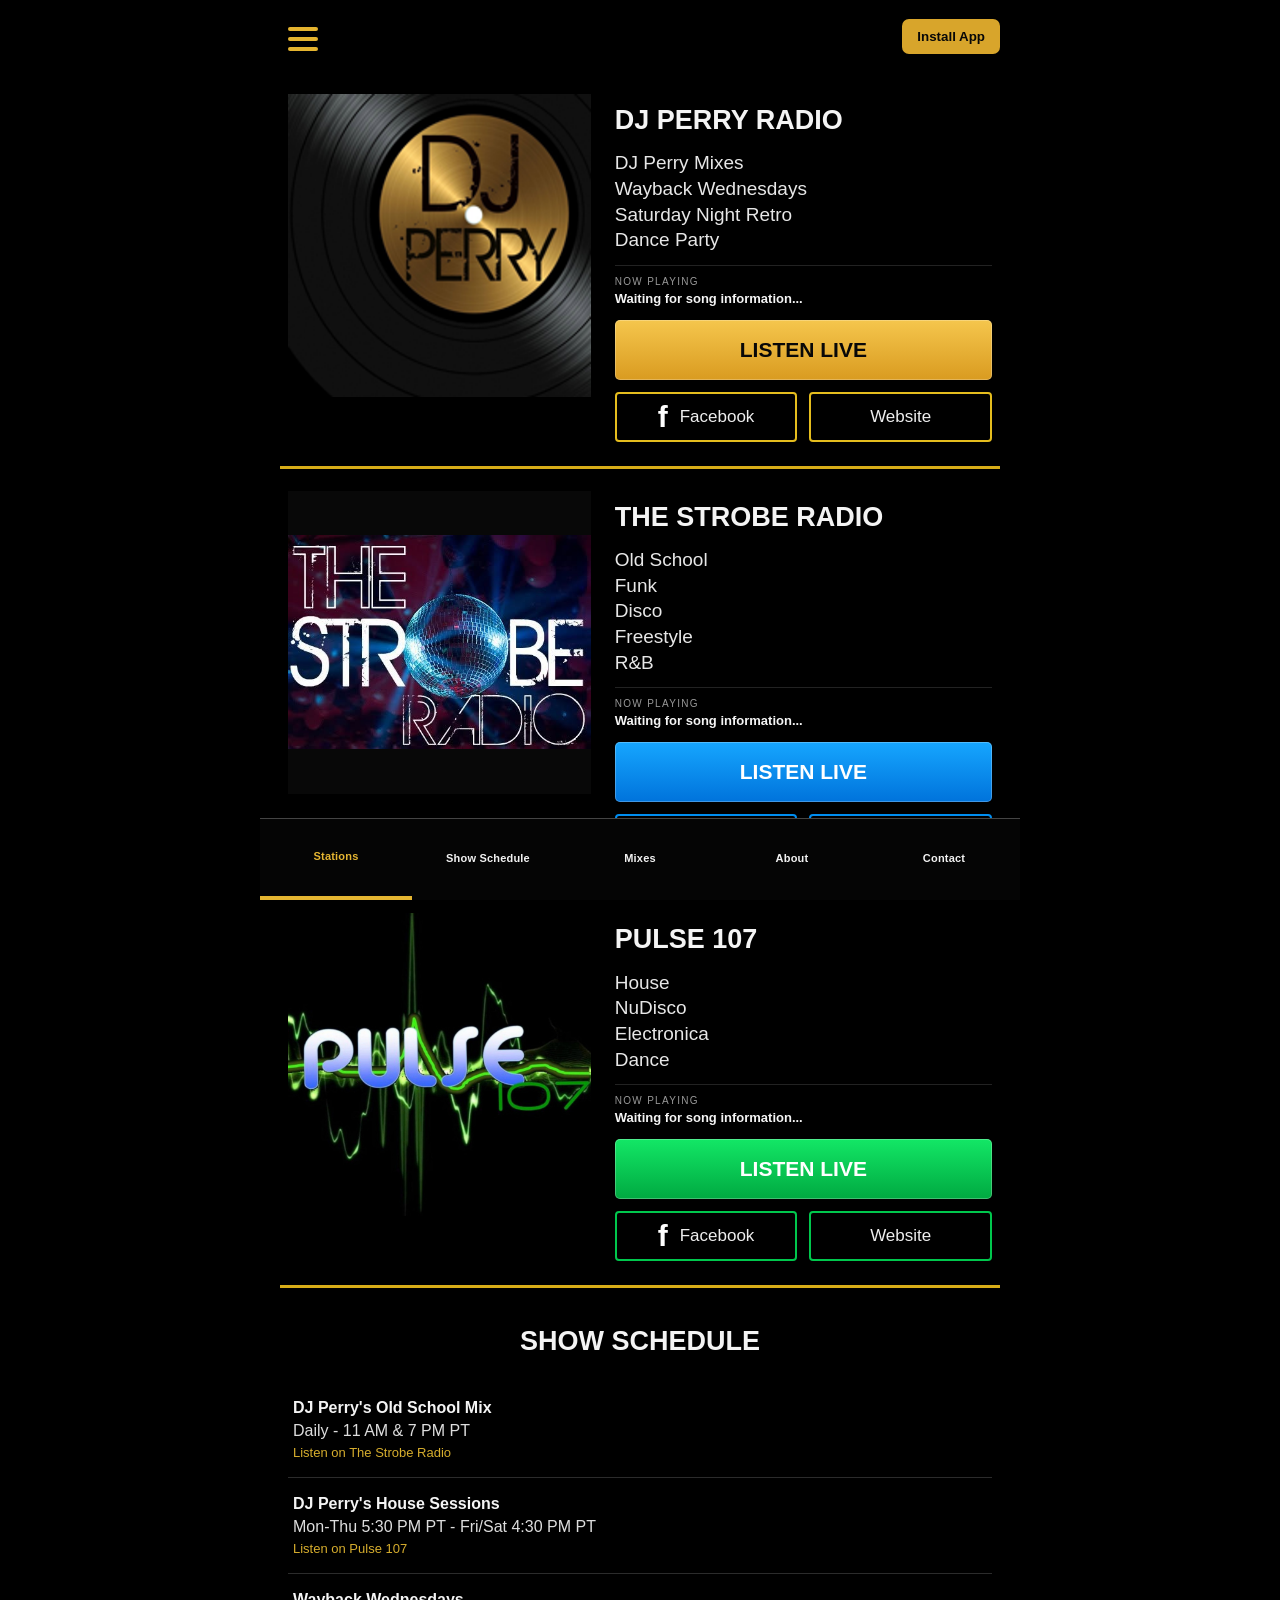
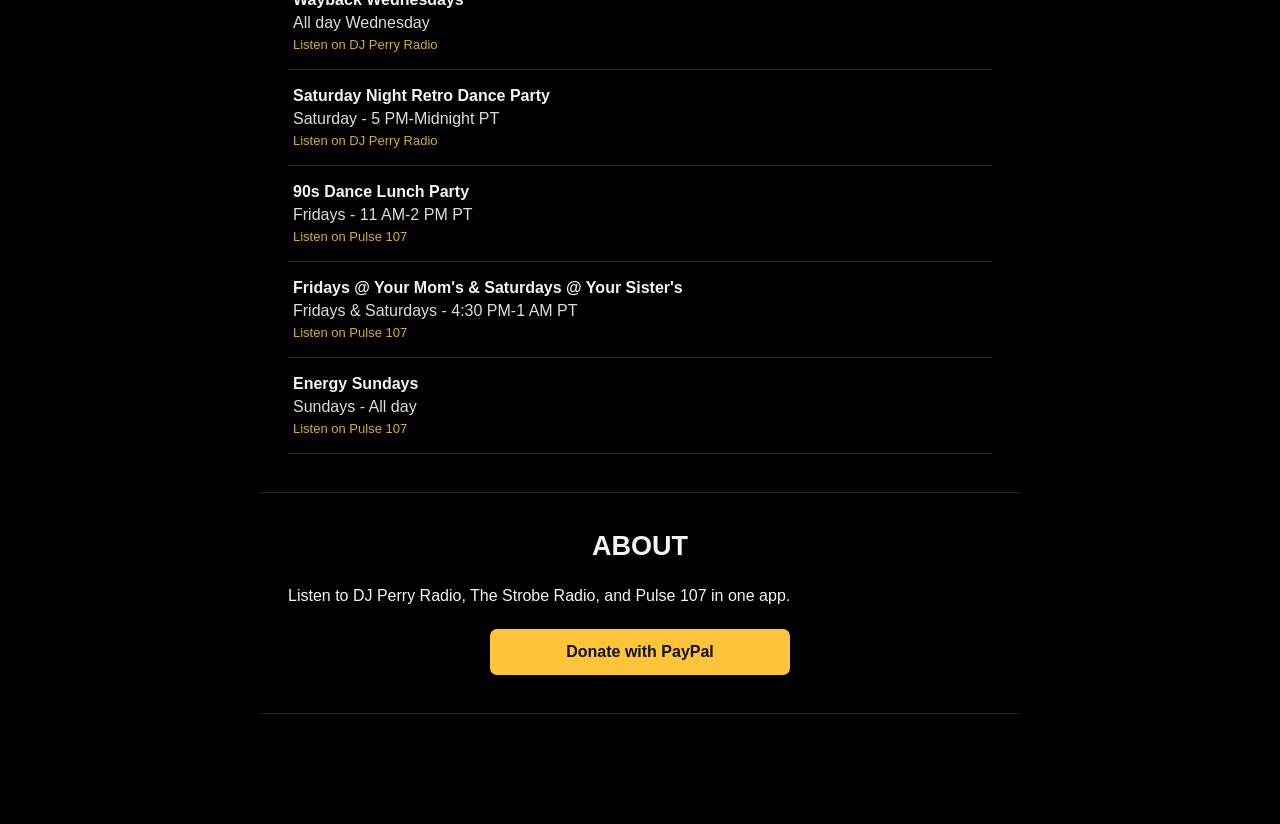
==== index.html @ 73e04dda "Update navigation links in index.html" ====
<!doctype html>
<html lang="en">
<head>
  <meta charset="utf-8">
  <meta name="viewport" content="width=device-width,initial-scale=1,viewport-fit=cover">
  <meta name="theme-color" content="#000000">
  <meta name="apple-mobile-web-app-capable" content="yes">
  <meta name="apple-mobile-web-app-status-bar-style" content="black">
  <meta name="apple-mobile-web-app-title" content="DJ Perry Radio">
  <title>DJ Perry Radio</title>
  <link rel="manifest" href="manifest.json">
  <link rel="apple-touch-icon" href="icon-192.png">
  <link rel="stylesheet" href="style.css?v=11">
</head>
<body>
<div class="app-shell">
  <header class="topbar">
    <button id="menuButton" class="menu-btn" aria-label="Open menu"><span></span><span></span><span></span></button>
    <button id="installAppButton" class="top-install" type="button"> Install App</button>
  </header>

  <main>
    <section id="stations" class="stations">
      <article class="station-card dj-card">
        <img src="djperry-logo.png" alt="DJ Perry Radio logo" class="station-logo">
        <div class="station-content">
          <h1>DJ PERRY RADIO</h1>
          <p class="genres">DJ Perry Mixes<br>Wayback Wednesdays<br>Saturday Night Retro<br>Dance Party</p>
          <div class="now-playing"><span>NOW PLAYING</span><strong id="np-dj">Waiting for song information...</strong></div>
          <button class="listen dj" data-station="dj"><b>LISTEN LIVE</b></button>
          <div class="station-links">
            <a class="social dj-border" href="https://www.facebook.com/djperry.net" target="_blank" rel="noopener" aria-label="DJ Perry Radio on Facebook"><span class="facebook-icon">f</span><span>Facebook</span></a>
            <a class="website dj-border" href="https://sites.google.com/view/djperryradio" target="_blank" rel="noopener"><span>Website</span></a>
          </div>
        </div>
      </article>

      <article class="station-card strobe-card">
        <img src="strobe-logo.jpg" alt="The Strobe Radio logo" class="station-logo">
        <div class="station-content">
          <h1>THE STROBE RADIO</h1>
          <p class="genres">Old School<br>Funk<br>Disco<br>Freestyle<br>R&amp;B</p>
          <div class="now-playing"><span>NOW PLAYING</span><strong id="np-strobe">Waiting for song information...</strong></div>
          <button class="listen strobe" data-station="strobe"><b>LISTEN LIVE</b></button>
          <div class="station-links">
            <a class="social strobe-border" href="https://www.facebook.com/thestroberadio" target="_blank" rel="noopener" aria-label="The Strobe Radio on Facebook"><span class="facebook-icon">f</span><span>Facebook</span></a>
            <a class="website strobe-border" href="https://sites.google.com/view/djperryradio/the-strobe-radio" target="_blank" rel="noopener"><span>Website</span></a>
          </div>
        </div>
      </article>

      <article class="station-card pulse-card">
        <img src="pulse107-logo.jpg" alt="Pulse 107 logo" class="station-logo">
        <div class="station-content">
          <h1>PULSE 107</h1>
          <p class="genres">House<br>NuDisco<br>Electronica<br>Dance</p>
          <div class="now-playing"><span>NOW PLAYING</span><strong id="np-pulse">Waiting for song information...</strong></div>
          <button class="listen pulse" data-station="pulse"><b>LISTEN LIVE</b></button>
          <div class="station-links">
            <a class="social pulse-border" href="https://www.facebook.com/pulse107" target="_blank" rel="noopener" aria-label="Pulse 107 on Facebook"><span class="facebook-icon">f</span><span>Facebook</span></a>
            <a class="website pulse-border" href="https://sites.google.com/view/djperryradio/pulse-107" target="_blank" rel="noopener"><span>Website</span></a>
          </div>
        </div>
      </article>
    </section>

    <section id="schedule" class="page-section schedule-section">
      <h2>SHOW SCHEDULE</h2>
      <div class="schedule-item"><strong>DJ Perry's Old School Mix</strong><span>Daily - 11 AM &amp; 7 PM PT</span><em>Listen on The Strobe Radio</em></div>
      <div class="schedule-item"><strong>DJ Perry's House Sessions</strong><span>Mon-Thu 5:30 PM PT - Fri/Sat 4:30 PM PT</span><em>Listen on Pulse 107</em></div>
      <div class="schedule-item"><strong>Wayback Wednesdays</strong><span>All day Wednesday</span><em>Listen on DJ Perry Radio</em></div>
      <div class="schedule-item"><strong>Saturday Night Retro Dance Party</strong><span>Saturday - 5 PM-Midnight PT</span><em>Listen on DJ Perry Radio</em></div>
      <div class="schedule-item"><strong>90s Dance Lunch Party</strong><span>Fridays - 11 AM-2 PM PT</span><em>Listen on Pulse 107</em></div>
      <div class="schedule-item"><strong>Fridays @ Your Mom's &amp; Saturdays @ Your Sister's</strong><span>Fridays &amp; Saturdays - 4:30 PM-1 AM PT</span><em>Listen on Pulse 107</em></div>
      <div class="schedule-item"><strong>Energy Sundays</strong><span>Sundays - All day</span><em>Listen on Pulse 107</em></div>
    </section>

    <section id="about" class="page-section">
      <h2>ABOUT</h2>
      <p>Listen to DJ Perry Radio, The Strobe Radio, and Pulse 107 in one app.</p>
      <a class="donate-button" href="https://www.paypal.com/donate/?hosted_button_id=RFGJX2ZR9FNNC" target="_blank" rel="noopener">Donate with PayPal</a>
    </section>
  </main>

  <nav class="bottom-nav" aria-label="Main navigation">
  <a href="#stations" class="active">Stations</a>
  <a href="#schedule">Show Schedule</a>
  <a href="https://hearthis.at/htlhmdjc/" target="_blank" rel="noopener">Mixes</a>
  <a href="#about">About</a>
  <a href="mailto:djperry76@hotmail.com?subject=DJ%20Perry%20Radio%20Contact">Contact</a>
</nav>

  <aside id="drawer" class="drawer" aria-hidden="true">
    <div class="drawer-head"><button id="closeMenu" aria-label="Close menu">X</button></div>
    <a href="#stations" class="selected">Stations</a>
    <a href="#schedule">Show Schedule</a>
    <a href="https://hearthis.at/htlhmdjc/" target="_blank" rel="noopener">Mixes</a>
    <a href="https://www.facebook.com/djperry.net" target="_blank" rel="noopener">Facebook</a>
    <a href="#about">About</a>
    <a href="mailto:djperry76@hotmail.com?subject=DJ%20Perry%20Radio%20Contact">Contact</a>
    <a href="https://www.paypal.com/donate/?hosted_button_id=RFGJX2ZR9FNNC" target="_blank" rel="noopener">Donate</a>
  </aside>
  <div id="scrim" class="scrim"></div>

  <div id="installModal" class="install-modal" hidden>
    <div class="install-modal-card" role="dialog" aria-modal="true" aria-labelledby="installModalTitle">
      <button id="closeInstallModal" class="install-modal-close" aria-label="Close">X</button>
      <h2 id="installModalTitle">Install DJ Perry Radio</h2>
      <div id="installInstructions"></div>
    </div>
  </div>

  <div id="playerBar" class="player-bar" hidden>
    <div><strong id="currentStation"></strong><span id="currentTrack">Waiting for song information...</span><span id="playerStatus"></span></div>
    <button id="pauseButton" aria-label="Pause or resume">PAUSE</button>
  </div>

  <audio id="audio" preload="none" playsinline></audio>

  <div class="metadata-iframes" aria-hidden="true">
    <iframe src="metadata-dj.html" title="DJ Perry metadata"></iframe>
    <iframe src="metadata-strobe.html" title="Strobe metadata"></iframe>
    <iframe src="metadata-pulse.html" title="Pulse metadata"></iframe>
  </div>
</div>
<script src="app.js?v=11"></script>
</body>
</html>
---- style.css ----
*{box-sizing:border-box}html{scroll-behavior:smooth}body{margin:0;background:#000;color:#f4f4f4;font-family:Arial,Helvetica,sans-serif}.app-shell{max-width:760px;margin:auto;background:#000;min-height:100vh;padding-bottom:100px}.topbar{height:72px;display:flex;align-items:center;justify-content:space-between;padding:0 20px}.menu-btn{width:46px;height:46px;background:none;border:0;padding:8px;cursor:pointer}.menu-btn span{display:block;height:4px;background:#e5b42f;margin:6px 0;border-radius:2px}.top-install{background:#d8a52b;color:#080808;border:0;border-radius:7px;font-weight:800;padding:10px 15px;cursor:pointer}.stations{padding:0 20px}.station-card{display:grid;grid-template-columns:minmax(150px,43%) 1fr;gap:24px;padding:22px 8px 24px;border-bottom:3px solid #d7ad18;align-items:start}.station-logo{width:100%;aspect-ratio:1/1;object-fit:contain;background:#080808}.station-content h1{font-size:27px;margin:12px 0 16px;line-height:1.05}.genres{font-size:19px;line-height:1.35;margin:0 0 12px;color:#e7e7e7}.now-playing{border-top:1px solid #222;padding-top:10px;margin-bottom:12px}.now-playing span{display:block;font-size:10px;letter-spacing:1.3px;color:#999;margin-bottom:4px}.now-playing strong{display:block;font-size:13px;line-height:1.3}.listen{width:100%;height:60px;border:0;border-radius:5px;color:#080808;font-size:21px;cursor:pointer;box-shadow:inset 0 0 0 1px rgba(255,255,255,.25)}.listen.dj{background:linear-gradient(#f5c64d,#d99b20)}.listen.strobe{background:linear-gradient(#16a6ff,#0073db);color:#fff}.listen.pulse{background:linear-gradient(#13e766,#00a941);color:#fff}.station-links{display:grid;grid-template-columns:1fr 1fr;gap:12px;margin-top:12px}.station-links a{height:50px;display:flex;align-items:center;justify-content:center;gap:12px;text-decoration:none;color:#eee;border:2px solid;border-radius:4px;font-size:17px}.dj-border{border-color:#e5bd1e!important}.strobe-border{border-color:#008df0!important}.pulse-border{border-color:#00c74d!important}.facebook-icon,.menu-f{font-family:Arial;font-size:30px;font-weight:900;color:#fff;line-height:1}.globe{font-size:29px}.page-section{padding:38px 28px;border-bottom:1px solid #222}.page-section h2{text-align:center;margin:0 0 25px;font-size:27px}.schedule-item{padding:17px 5px;border-bottom:1px solid #2b2b2b}.schedule-item strong,.schedule-item span,.schedule-item em{display:block}.schedule-item span{margin-top:5px;color:#ddd}.schedule-item em{margin-top:5px;color:#d6ad2d;font-style:normal;font-size:13px}.donate-button{display:block;max-width:300px;margin:24px auto 0;text-align:center;text-decoration:none;background:#ffc439;color:#111;font-weight:800;padding:14px;border-radius:7px}.bottom-nav{position:fixed;z-index:30;bottom:0;left:50%;transform:translateX(-50%);width:min(760px,100%);height:82px;background:#050505;border-top:1px solid #333;display:grid;grid-template-columns:repeat(5,1fr);padding-bottom:env(safe-area-inset-bottom)}.bottom-nav a{color:#eee;text-decoration:none;text-align:center;font-size:11px;display:flex;flex-direction:column;justify-content:center;gap:4px}.bottom-nav .nav-icon{font-size:27px}.bottom-nav a.active{color:#e6b632;border-bottom:4px solid #e6b632}.drawer{position:fixed;z-index:60;top:0;left:-330px;width:min(330px,86vw);height:100vh;background:#050505;transition:.25s;border-right:1px solid #2b2b2b;padding-top:55px}.drawer.open{left:0}.drawer-head{position:absolute;top:14px;left:18px}.drawer-head button{background:none;border:0;color:#f0b62c;font-size:42px}.drawer a{height:62px;display:flex;align-items:center;gap:22px;padding:0 26px;color:#eee;text-decoration:none;border-bottom:1px solid #222;font-size:17px}.drawer a>span{width:28px;text-align:center;font-size:25px}.drawer a.selected{color:#e8b62d;background:linear-gradient(90deg,#503200,#181000)}.scrim{position:fixed;z-index:50;inset:0;background:rgba(0,0,0,.65);display:none}.scrim.show{display:block}.player-bar{position:fixed;z-index:40;left:50%;transform:translateX(-50%);bottom:82px;width:min(760px,100%);background:#111;border-top:1px solid #333;padding:9px 18px;display:flex;align-items:center;justify-content:space-between}.player-bar[hidden]{display:none}.player-bar div{min-width:0;display:flex;flex-direction:column}.player-bar strong{font-size:13px}.player-bar span{font-size:11px;color:#bbb;white-space:nowrap;overflow:hidden;text-overflow:ellipsis}.player-bar button{border:0;background:#d6a82e;color:#000;border-radius:50%;width:40px;height:40px;font-weight:bold}.metadata-iframes{position:absolute;width:1px;height:1px;overflow:hidden;clip-path:inset(50%)}.metadata-iframes iframe{width:1px;height:1px;border:0}.install-modal{position:fixed;inset:0;z-index:100;background:rgba(0,0,0,.8);display:flex;align-items:center;justify-content:center;padding:20px}.install-modal[hidden]{display:none}.install-modal-card{position:relative;width:min(420px,95vw);background:#111;border:1px solid #444;border-radius:12px;padding:24px}.install-modal-card h2{margin-top:0}.install-modal-card li{margin:9px 0}.install-modal-close{position:absolute;right:10px;top:7px;background:none;border:0;color:#fff;font-size:30px}
@media(max-width:600px){.app-shell{padding-bottom:86px}.topbar{height:62px;padding:0 14px}.stations{padding:0 12px}.station-card{grid-template-columns:42% 1fr;gap:14px;padding:18px 2px}.station-content h1{font-size:20px;margin:8px 0 10px}.genres{font-size:15px}.listen{height:50px;font-size:17px}.station-links{gap:8px}.station-links a{height:43px;font-size:13px;gap:7px}.facebook-icon{font-size:25px}.globe{font-size:23px}.bottom-nav{height:76px}.bottom-nav .nav-icon{font-size:23px}.player-bar{bottom:76px}.top-install{font-size:12px;padding:9px 11px}}
@media(max-width:390px){.station-card{grid-template-columns:38% 1fr}.station-content h1{font-size:18px}.genres{font-size:14px}.station-links a span:last-child{font-size:12px}}

/* Encoding-safe navigation: text labels only, no Unicode icon glyphs. */
.bottom-nav a{gap:0;font-weight:700;letter-spacing:.2px}
.bottom-nav .nav-icon{display:none!important}


/* FINAL BOTTOM NAV FIX */
body{
  padding-bottom:0;
}

.app-shell{
  padding-bottom:110px !important;
}

.bottom-nav{
  position:fixed !important;
  left:50% !important;
  bottom:0 !important;
  transform:translateX(-50%) !important;
  width:min(760px,100%) !important;
  min-height:82px !important;
  height:82px !important;
  background:#050505 !important;
  border-top:1px solid #444 !important;
  display:grid !important;
  grid-template-columns:repeat(5,1fr) !important;
  align-items:stretch !important;
  z-index:9999 !important;
  overflow:visible !important;
  padding:0 0 env(safe-area-inset-bottom) 0 !important;
}

.bottom-nav a{
  display:flex !important;
  align-items:center !important;
  justify-content:center !important;
  text-align:center !important;
  color:#f2f2f2 !important;
  text-decoration:none !important;
  font-size:11px !important;
  font-weight:700 !important;
  line-height:1.15 !important;
  padding:8px 4px 10px !important;
  min-width:0 !important;
  background:#050505 !important;
  opacity:1 !important;
  visibility:visible !important;
}

.bottom-nav a.active{
  color:#e6b632 !important;
  border-bottom:4px solid #e6b632 !important;
}

.bottom-nav a span{
  display:inline !important;
  color:inherit !important;
}

.player-bar{
  bottom:82px !important;
  z-index:9998 !important;
}

@media(max-width:600px){
  .app-shell{
    padding-bottom:104px !important;
  }
  .bottom-nav{
    min-height:76px !important;
    height:76px !important;
  }
  .bottom-nav a{
    font-size:10px !important;
    padding:7px 2px 9px !important;
  }
  .player-bar{
    bottom:76px !important;
  }
}
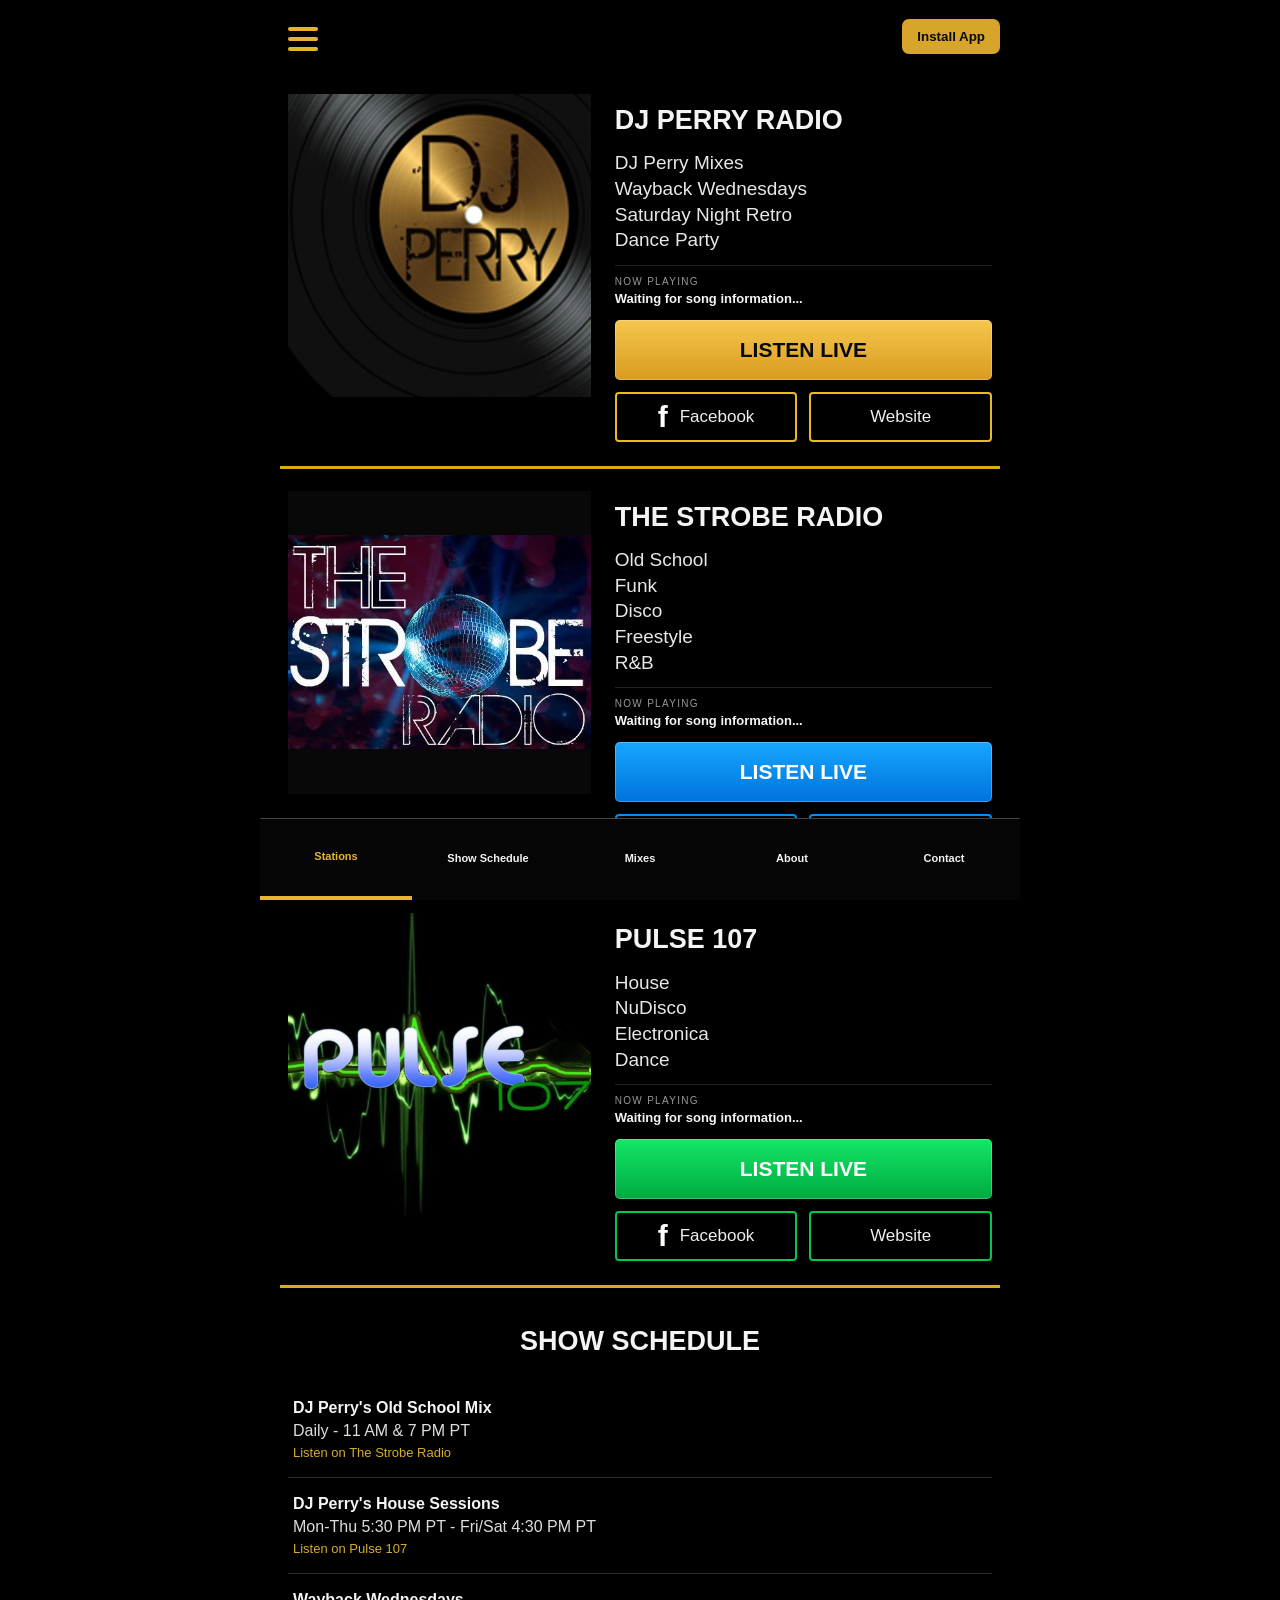
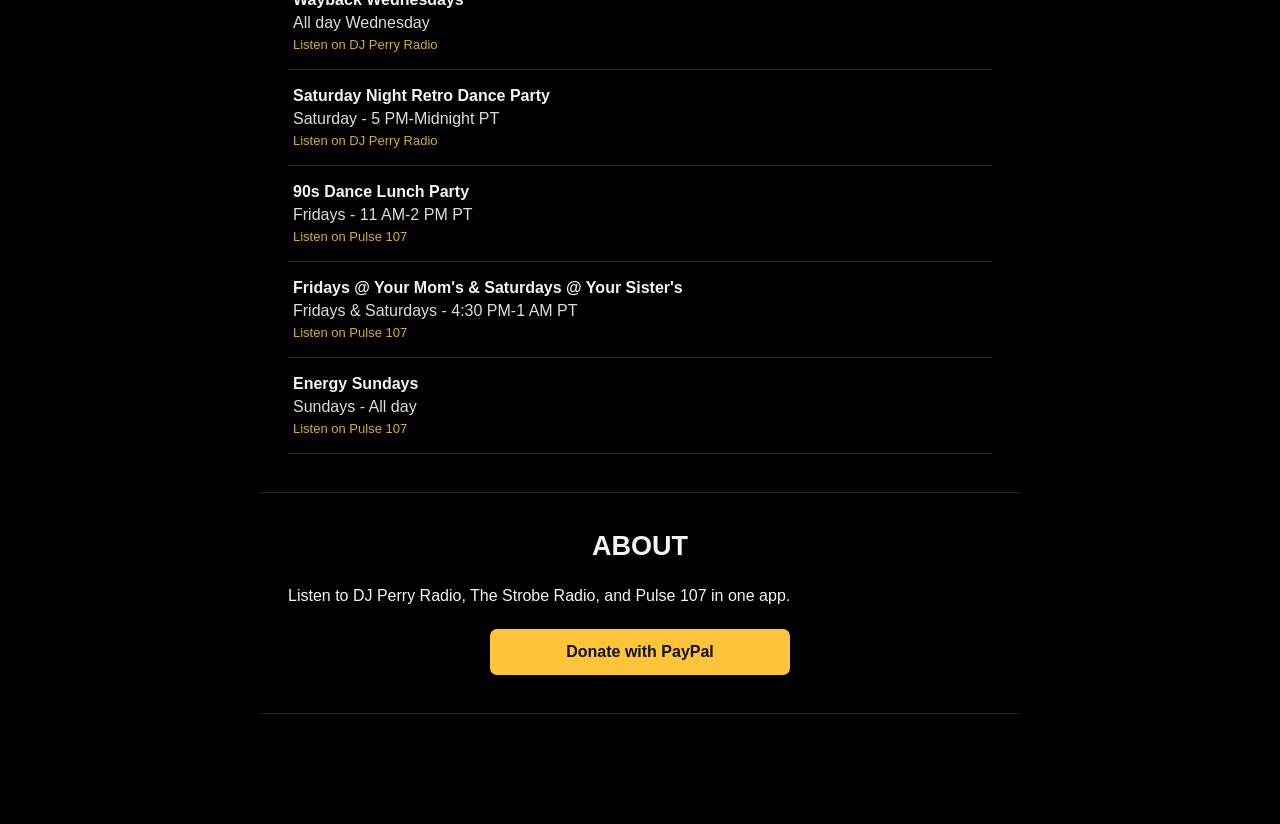
==== commit b9c7cddf: "Add GoatCounter script for analytics tracking" ====
--- a/index.html
+++ b/index.html
@@ -7,122 +7,563 @@
   <meta name="apple-mobile-web-app-capable" content="yes">
   <meta name="apple-mobile-web-app-status-bar-style" content="black">
   <meta name="apple-mobile-web-app-title" content="DJ Perry Radio">
+
   <title>DJ Perry Radio</title>
+
   <link rel="manifest" href="manifest.json">
   <link rel="apple-touch-icon" href="icon-192.png">
-  <link rel="stylesheet" href="style.css?v=11">
+  <link rel="stylesheet" href="style.css?v=12">
 </head>
+
 <body>
+
 <div class="app-shell">
+
   <header class="topbar">
-    <button id="menuButton" class="menu-btn" aria-label="Open menu"><span></span><span></span><span></span></button>
-    <button id="installAppButton" class="top-install" type="button"> Install App</button>
+
+    <button
+      id="menuButton"
+      class="menu-btn"
+      aria-label="Open menu">
+      <span></span>
+      <span></span>
+      <span></span>
+    </button>
+
+    <button
+      id="installAppButton"
+      class="top-install"
+      type="button">
+      Install App
+    </button>
+
   </header>
 
+
   <main>
+
     <section id="stations" class="stations">
+
+
+      <!-- DJ PERRY RADIO -->
+
       <article class="station-card dj-card">
-        <img src="djperry-logo.png" alt="DJ Perry Radio logo" class="station-logo">
+
+        <img
+          src="djperry-logo.png"
+          alt="DJ Perry Radio logo"
+          class="station-logo">
+
         <div class="station-content">
+
           <h1>DJ PERRY RADIO</h1>
-          <p class="genres">DJ Perry Mixes<br>Wayback Wednesdays<br>Saturday Night Retro<br>Dance Party</p>
-          <div class="now-playing"><span>NOW PLAYING</span><strong id="np-dj">Waiting for song information...</strong></div>
-          <button class="listen dj" data-station="dj"><b>LISTEN LIVE</b></button>
+
+          <p class="genres">
+            DJ Perry Mixes<br>
+            Wayback Wednesdays<br>
+            Saturday Night Retro<br>
+            Dance Party
+          </p>
+
+          <div class="now-playing">
+
+            <span>NOW PLAYING</span>
+
+            <strong id="np-dj">
+              Waiting for song information...
+            </strong>
+
+          </div>
+
+          <button
+            class="listen dj"
+            data-station="dj">
+
+            <b>LISTEN LIVE</b>
+
+          </button>
+
           <div class="station-links">
-            <a class="social dj-border" href="https://www.facebook.com/djperry.net" target="_blank" rel="noopener" aria-label="DJ Perry Radio on Facebook"><span class="facebook-icon">f</span><span>Facebook</span></a>
-            <a class="website dj-border" href="https://sites.google.com/view/djperryradio" target="_blank" rel="noopener"><span>Website</span></a>
+
+            <a
+              class="social dj-border"
+              href="https://www.facebook.com/djperry.net"
+              target="_blank"
+              rel="noopener">
+
+              <span class="facebook-icon">f</span>
+              <span>Facebook</span>
+
+            </a>
+
+            <a
+              class="website dj-border"
+              href="https://sites.google.com/view/djperryradio"
+              target="_blank"
+              rel="noopener">
+
+              <span>Website</span>
+
+            </a>
+
           </div>
+
         </div>
+
       </article>
 
+
+      <!-- THE STROBE RADIO -->
+
       <article class="station-card strobe-card">
-        <img src="strobe-logo.jpg" alt="The Strobe Radio logo" class="station-logo">
+
+        <img
+          src="strobe-logo.jpg"
+          alt="The Strobe Radio logo"
+          class="station-logo">
+
         <div class="station-content">
+
           <h1>THE STROBE RADIO</h1>
-          <p class="genres">Old School<br>Funk<br>Disco<br>Freestyle<br>R&amp;B</p>
-          <div class="now-playing"><span>NOW PLAYING</span><strong id="np-strobe">Waiting for song information...</strong></div>
-          <button class="listen strobe" data-station="strobe"><b>LISTEN LIVE</b></button>
+
+          <p class="genres">
+            Old School<br>
+            Funk<br>
+            Disco<br>
+            Freestyle<br>
+            R&amp;B
+          </p>
+
+          <div class="now-playing">
+
+            <span>NOW PLAYING</span>
+
+            <strong id="np-strobe">
+              Waiting for song information...
+            </strong>
+
+          </div>
+
+          <button
+            class="listen strobe"
+            data-station="strobe">
+
+            <b>LISTEN LIVE</b>
+
+          </button>
+
           <div class="station-links">
-            <a class="social strobe-border" href="https://www.facebook.com/thestroberadio" target="_blank" rel="noopener" aria-label="The Strobe Radio on Facebook"><span class="facebook-icon">f</span><span>Facebook</span></a>
-            <a class="website strobe-border" href="https://sites.google.com/view/djperryradio/the-strobe-radio" target="_blank" rel="noopener"><span>Website</span></a>
+
+            <a
+              class="social strobe-border"
+              href="https://www.facebook.com/thestroberadio"
+              target="_blank"
+              rel="noopener">
+
+              <span class="facebook-icon">f</span>
+              <span>Facebook</span>
+
+            </a>
+
+            <a
+              class="website strobe-border"
+              href="https://sites.google.com/view/djperryradio/the-strobe-radio"
+              target="_blank"
+              rel="noopener">
+
+              <span>Website</span>
+
+            </a>
+
           </div>
+
         </div>
+
       </article>
 
+
+      <!-- PULSE 107 -->
+
       <article class="station-card pulse-card">
-        <img src="pulse107-logo.jpg" alt="Pulse 107 logo" class="station-logo">
+
+        <img
+          src="pulse107-logo.jpg"
+          alt="Pulse 107 logo"
+          class="station-logo">
+
         <div class="station-content">
+
           <h1>PULSE 107</h1>
-          <p class="genres">House<br>NuDisco<br>Electronica<br>Dance</p>
-          <div class="now-playing"><span>NOW PLAYING</span><strong id="np-pulse">Waiting for song information...</strong></div>
-          <button class="listen pulse" data-station="pulse"><b>LISTEN LIVE</b></button>
+
+          <p class="genres">
+            House<br>
+            NuDisco<br>
+            Electronica<br>
+            Dance
+          </p>
+
+          <div class="now-playing">
+
+            <span>NOW PLAYING</span>
+
+            <strong id="np-pulse">
+              Waiting for song information...
+            </strong>
+
+          </div>
+
+          <button
+            class="listen pulse"
+            data-station="pulse">
+
+            <b>LISTEN LIVE</b>
+
+          </button>
+
           <div class="station-links">
-            <a class="social pulse-border" href="https://www.facebook.com/pulse107" target="_blank" rel="noopener" aria-label="Pulse 107 on Facebook"><span class="facebook-icon">f</span><span>Facebook</span></a>
-            <a class="website pulse-border" href="https://sites.google.com/view/djperryradio/pulse-107" target="_blank" rel="noopener"><span>Website</span></a>
+
+            <a
+              class="social pulse-border"
+              href="https://www.facebook.com/pulse107"
+              target="_blank"
+              rel="noopener">
+
+              <span class="facebook-icon">f</span>
+              <span>Facebook</span>
+
+            </a>
+
+            <a
+              class="website pulse-border"
+              href="https://sites.google.com/view/djperryradio/pulse-107"
+              target="_blank"
+              rel="noopener">
+
+              <span>Website</span>
+
+            </a>
+
           </div>
+
         </div>
+
       </article>
+
     </section>
 
-    <section id="schedule" class="page-section schedule-section">
+
+    <!-- SHOW SCHEDULE -->
+
+    <section
+      id="schedule"
+      class="page-section schedule-section">
+
       <h2>SHOW SCHEDULE</h2>
-      <div class="schedule-item"><strong>DJ Perry's Old School Mix</strong><span>Daily - 11 AM &amp; 7 PM PT</span><em>Listen on The Strobe Radio</em></div>
-      <div class="schedule-item"><strong>DJ Perry's House Sessions</strong><span>Mon-Thu 5:30 PM PT - Fri/Sat 4:30 PM PT</span><em>Listen on Pulse 107</em></div>
-      <div class="schedule-item"><strong>Wayback Wednesdays</strong><span>All day Wednesday</span><em>Listen on DJ Perry Radio</em></div>
-      <div class="schedule-item"><strong>Saturday Night Retro Dance Party</strong><span>Saturday - 5 PM-Midnight PT</span><em>Listen on DJ Perry Radio</em></div>
-      <div class="schedule-item"><strong>90s Dance Lunch Party</strong><span>Fridays - 11 AM-2 PM PT</span><em>Listen on Pulse 107</em></div>
-      <div class="schedule-item"><strong>Fridays @ Your Mom's &amp; Saturdays @ Your Sister's</strong><span>Fridays &amp; Saturdays - 4:30 PM-1 AM PT</span><em>Listen on Pulse 107</em></div>
-      <div class="schedule-item"><strong>Energy Sundays</strong><span>Sundays - All day</span><em>Listen on Pulse 107</em></div>
+
+      <div class="schedule-item">
+        <strong>DJ Perry's Old School Mix</strong>
+        <span>Daily - 11 AM &amp; 7 PM PT</span>
+        <em>Listen on The Strobe Radio</em>
+      </div>
+
+      <div class="schedule-item">
+        <strong>DJ Perry's House Sessions</strong>
+        <span>
+          Mon-Thu 5:30 PM PT -
+          Fri/Sat 4:30 PM PT
+        </span>
+        <em>Listen on Pulse 107</em>
+      </div>
+
+      <div class="schedule-item">
+        <strong>Wayback Wednesdays</strong>
+        <span>All day Wednesday</span>
+        <em>Listen on DJ Perry Radio</em>
+      </div>
+
+      <div class="schedule-item">
+        <strong>
+          Saturday Night Retro Dance Party
+        </strong>
+        <span>
+          Saturday - 5 PM-Midnight PT
+        </span>
+        <em>Listen on DJ Perry Radio</em>
+      </div>
+
+      <div class="schedule-item">
+        <strong>
+          90s Dance Lunch Party
+        </strong>
+        <span>
+          Fridays - 11 AM-2 PM PT
+        </span>
+        <em>Listen on Pulse 107</em>
+      </div>
+
+      <div class="schedule-item">
+
+        <strong>
+          Fridays @ Your Mom's &amp;
+          Saturdays @ Your Sister's
+        </strong>
+
+        <span>
+          Fridays &amp; Saturdays -
+          4:30 PM-1 AM PT
+        </span>
+
+        <em>Listen on Pulse 107</em>
+
+      </div>
+
+      <div class="schedule-item">
+
+        <strong>Energy Sundays</strong>
+
+        <span>Sundays - All day</span>
+
+        <em>Listen on Pulse 107</em>
+
+      </div>
+
     </section>
 
-    <section id="about" class="page-section">
+
+    <!-- ABOUT -->
+
+    <section
+      id="about"
+      class="page-section">
+
       <h2>ABOUT</h2>
-      <p>Listen to DJ Perry Radio, The Strobe Radio, and Pulse 107 in one app.</p>
-      <a class="donate-button" href="https://www.paypal.com/donate/?hosted_button_id=RFGJX2ZR9FNNC" target="_blank" rel="noopener">Donate with PayPal</a>
+
+      <p>
+        Listen to DJ Perry Radio,
+        The Strobe Radio, and Pulse 107
+        in one app.
+      </p>
+
+      <a
+        class="donate-button"
+        href="https://www.paypal.com/donate/?hosted_button_id=RFGJX2ZR9FNNC"
+        target="_blank"
+        rel="noopener">
+
+        Donate with PayPal
+
+      </a>
+
     </section>
+
   </main>
 
-  <nav class="bottom-nav" aria-label="Main navigation">
-  <a href="#stations" class="active">Stations</a>
-  <a href="#schedule">Show Schedule</a>
-  <a href="https://hearthis.at/htlhmdjc/" target="_blank" rel="noopener">Mixes</a>
-  <a href="#about">About</a>
-  <a href="mailto:djperry76@hotmail.com?subject=DJ%20Perry%20Radio%20Contact">Contact</a>
-</nav>
-
-  <aside id="drawer" class="drawer" aria-hidden="true">
-    <div class="drawer-head"><button id="closeMenu" aria-label="Close menu">X</button></div>
-    <a href="#stations" class="selected">Stations</a>
-    <a href="#schedule">Show Schedule</a>
-    <a href="https://hearthis.at/htlhmdjc/" target="_blank" rel="noopener">Mixes</a>
-    <a href="https://www.facebook.com/djperry.net" target="_blank" rel="noopener">Facebook</a>
-    <a href="#about">About</a>
-    <a href="mailto:djperry76@hotmail.com?subject=DJ%20Perry%20Radio%20Contact">Contact</a>
-    <a href="https://www.paypal.com/donate/?hosted_button_id=RFGJX2ZR9FNNC" target="_blank" rel="noopener">Donate</a>
+
+  <!-- BOTTOM NAVIGATION -->
+
+  <nav
+    class="bottom-nav"
+    aria-label="Main navigation">
+
+    <a
+      href="#stations"
+      class="active">
+      Stations
+    </a>
+
+    <a href="#schedule">
+      Show Schedule
+    </a>
+
+    <a
+      href="https://hearthis.at/htlhmdjc/"
+      target="_blank"
+      rel="noopener">
+      Mixes
+    </a>
+
+    <a href="#about">
+      About
+    </a>
+
+    <a
+      href="mailto:djperry76@hotmail.com?subject=DJ%20Perry%20Radio%20Contact">
+      Contact
+    </a>
+
+  </nav>
+
+
+  <!-- SIDE MENU -->
+
+  <aside
+    id="drawer"
+    class="drawer"
+    aria-hidden="true">
+
+    <div class="drawer-head">
+
+      <button
+        id="closeMenu"
+        aria-label="Close menu">
+        X
+      </button>
+
+    </div>
+
+    <a
+      href="#stations"
+      class="selected">
+      Stations
+    </a>
+
+    <a href="#schedule">
+      Show Schedule
+    </a>
+
+    <a
+      href="https://hearthis.at/htlhmdjc/"
+      target="_blank"
+      rel="noopener">
+      Mixes
+    </a>
+
+    <a
+      href="https://www.facebook.com/djperry.net"
+      target="_blank"
+      rel="noopener">
+      Facebook
+    </a>
+
+    <a href="#about">
+      About
+    </a>
+
+    <a
+      href="mailto:djperry76@hotmail.com?subject=DJ%20Perry%20Radio%20Contact">
+      Contact
+    </a>
+
+    <a
+      href="https://www.paypal.com/donate/?hosted_button_id=RFGJX2ZR9FNNC"
+      target="_blank"
+      rel="noopener">
+      Donate
+    </a>
+
   </aside>
-  <div id="scrim" class="scrim"></div>
-
-  <div id="installModal" class="install-modal" hidden>
-    <div class="install-modal-card" role="dialog" aria-modal="true" aria-labelledby="installModalTitle">
-      <button id="closeInstallModal" class="install-modal-close" aria-label="Close">X</button>
-      <h2 id="installModalTitle">Install DJ Perry Radio</h2>
+
+  <div
+    id="scrim"
+    class="scrim">
+  </div>
+
+
+  <!-- INSTALL APP WINDOW -->
+
+  <div
+    id="installModal"
+    class="install-modal"
+    hidden>
+
+    <div
+      class="install-modal-card"
+      role="dialog"
+      aria-modal="true"
+      aria-labelledby="installModalTitle">
+
+      <button
+        id="closeInstallModal"
+        class="install-modal-close"
+        aria-label="Close">
+        X
+      </button>
+
+      <h2 id="installModalTitle">
+        Install DJ Perry Radio
+      </h2>
+
       <div id="installInstructions"></div>
+
     </div>
+
   </div>
 
-  <div id="playerBar" class="player-bar" hidden>
-    <div><strong id="currentStation"></strong><span id="currentTrack">Waiting for song information...</span><span id="playerStatus"></span></div>
-    <button id="pauseButton" aria-label="Pause or resume">PAUSE</button>
+
+  <!-- ONE SHARED PLAYER -->
+
+  <div
+    id="playerBar"
+    class="player-bar"
+    hidden>
+
+    <img
+      id="playerLogo"
+      class="player-logo"
+      src="djperry-logo.png"
+      alt="DJ Perry Radio logo">
+
+    <div class="player-info">
+
+      <strong id="currentStation"></strong>
+
+      <span id="currentTrack">
+        Waiting for song information...
+      </span>
+
+      <span id="playerStatus"></span>
+
+    </div>
+
+    <button
+      id="pauseButton"
+      aria-label="Pause or resume">
+      PAUSE
+    </button>
+
   </div>
 
-  <audio id="audio" preload="none" playsinline></audio>
-
-  <div class="metadata-iframes" aria-hidden="true">
-    <iframe src="metadata-dj.html" title="DJ Perry metadata"></iframe>
-    <iframe src="metadata-strobe.html" title="Strobe metadata"></iframe>
-    <iframe src="metadata-pulse.html" title="Pulse metadata"></iframe>
+
+  <!-- ONE AUDIO PLAYER -->
+
+  <audio
+    id="audio"
+    preload="none"
+    playsinline>
+  </audio>
+
+
+  <!-- CLOUDRADIO METADATA -->
+
+  <div
+    class="metadata-iframes"
+    aria-hidden="true">
+
+    <iframe
+      src="metadata-dj.html"
+      title="DJ Perry metadata">
+    </iframe>
+
+    <iframe
+      src="metadata-strobe.html"
+      title="Strobe metadata">
+    </iframe>
+
+    <iframe
+      src="metadata-pulse.html"
+      title="Pulse metadata">
+    </iframe>
+
   </div>
+
 </div>
-<script src="app.js?v=11"></script>
+
+
+<script src="app.js?v=12"></script>
+<script
+  data-goatcounter="https://djperryradio.goatcounter.com/count"
+  async
+  src="https://gc.zgo.at/count.js">
+</script>
 </body>
 </html>
--- a/style.css
+++ b/style.css
@@ -1,84 +1,700 @@
-*{box-sizing:border-box}html{scroll-behavior:smooth}body{margin:0;background:#000;color:#f4f4f4;font-family:Arial,Helvetica,sans-serif}.app-shell{max-width:760px;margin:auto;background:#000;min-height:100vh;padding-bottom:100px}.topbar{height:72px;display:flex;align-items:center;justify-content:space-between;padding:0 20px}.menu-btn{width:46px;height:46px;background:none;border:0;padding:8px;cursor:pointer}.menu-btn span{display:block;height:4px;background:#e5b42f;margin:6px 0;border-radius:2px}.top-install{background:#d8a52b;color:#080808;border:0;border-radius:7px;font-weight:800;padding:10px 15px;cursor:pointer}.stations{padding:0 20px}.station-card{display:grid;grid-template-columns:minmax(150px,43%) 1fr;gap:24px;padding:22px 8px 24px;border-bottom:3px solid #d7ad18;align-items:start}.station-logo{width:100%;aspect-ratio:1/1;object-fit:contain;background:#080808}.station-content h1{font-size:27px;margin:12px 0 16px;line-height:1.05}.genres{font-size:19px;line-height:1.35;margin:0 0 12px;color:#e7e7e7}.now-playing{border-top:1px solid #222;padding-top:10px;margin-bottom:12px}.now-playing span{display:block;font-size:10px;letter-spacing:1.3px;color:#999;margin-bottom:4px}.now-playing strong{display:block;font-size:13px;line-height:1.3}.listen{width:100%;height:60px;border:0;border-radius:5px;color:#080808;font-size:21px;cursor:pointer;box-shadow:inset 0 0 0 1px rgba(255,255,255,.25)}.listen.dj{background:linear-gradient(#f5c64d,#d99b20)}.listen.strobe{background:linear-gradient(#16a6ff,#0073db);color:#fff}.listen.pulse{background:linear-gradient(#13e766,#00a941);color:#fff}.station-links{display:grid;grid-template-columns:1fr 1fr;gap:12px;margin-top:12px}.station-links a{height:50px;display:flex;align-items:center;justify-content:center;gap:12px;text-decoration:none;color:#eee;border:2px solid;border-radius:4px;font-size:17px}.dj-border{border-color:#e5bd1e!important}.strobe-border{border-color:#008df0!important}.pulse-border{border-color:#00c74d!important}.facebook-icon,.menu-f{font-family:Arial;font-size:30px;font-weight:900;color:#fff;line-height:1}.globe{font-size:29px}.page-section{padding:38px 28px;border-bottom:1px solid #222}.page-section h2{text-align:center;margin:0 0 25px;font-size:27px}.schedule-item{padding:17px 5px;border-bottom:1px solid #2b2b2b}.schedule-item strong,.schedule-item span,.schedule-item em{display:block}.schedule-item span{margin-top:5px;color:#ddd}.schedule-item em{margin-top:5px;color:#d6ad2d;font-style:normal;font-size:13px}.donate-button{display:block;max-width:300px;margin:24px auto 0;text-align:center;text-decoration:none;background:#ffc439;color:#111;font-weight:800;padding:14px;border-radius:7px}.bottom-nav{position:fixed;z-index:30;bottom:0;left:50%;transform:translateX(-50%);width:min(760px,100%);height:82px;background:#050505;border-top:1px solid #333;display:grid;grid-template-columns:repeat(5,1fr);padding-bottom:env(safe-area-inset-bottom)}.bottom-nav a{color:#eee;text-decoration:none;text-align:center;font-size:11px;display:flex;flex-direction:column;justify-content:center;gap:4px}.bottom-nav .nav-icon{font-size:27px}.bottom-nav a.active{color:#e6b632;border-bottom:4px solid #e6b632}.drawer{position:fixed;z-index:60;top:0;left:-330px;width:min(330px,86vw);height:100vh;background:#050505;transition:.25s;border-right:1px solid #2b2b2b;padding-top:55px}.drawer.open{left:0}.drawer-head{position:absolute;top:14px;left:18px}.drawer-head button{background:none;border:0;color:#f0b62c;font-size:42px}.drawer a{height:62px;display:flex;align-items:center;gap:22px;padding:0 26px;color:#eee;text-decoration:none;border-bottom:1px solid #222;font-size:17px}.drawer a>span{width:28px;text-align:center;font-size:25px}.drawer a.selected{color:#e8b62d;background:linear-gradient(90deg,#503200,#181000)}.scrim{position:fixed;z-index:50;inset:0;background:rgba(0,0,0,.65);display:none}.scrim.show{display:block}.player-bar{position:fixed;z-index:40;left:50%;transform:translateX(-50%);bottom:82px;width:min(760px,100%);background:#111;border-top:1px solid #333;padding:9px 18px;display:flex;align-items:center;justify-content:space-between}.player-bar[hidden]{display:none}.player-bar div{min-width:0;display:flex;flex-direction:column}.player-bar strong{font-size:13px}.player-bar span{font-size:11px;color:#bbb;white-space:nowrap;overflow:hidden;text-overflow:ellipsis}.player-bar button{border:0;background:#d6a82e;color:#000;border-radius:50%;width:40px;height:40px;font-weight:bold}.metadata-iframes{position:absolute;width:1px;height:1px;overflow:hidden;clip-path:inset(50%)}.metadata-iframes iframe{width:1px;height:1px;border:0}.install-modal{position:fixed;inset:0;z-index:100;background:rgba(0,0,0,.8);display:flex;align-items:center;justify-content:center;padding:20px}.install-modal[hidden]{display:none}.install-modal-card{position:relative;width:min(420px,95vw);background:#111;border:1px solid #444;border-radius:12px;padding:24px}.install-modal-card h2{margin-top:0}.install-modal-card li{margin:9px 0}.install-modal-close{position:absolute;right:10px;top:7px;background:none;border:0;color:#fff;font-size:30px}
-@media(max-width:600px){.app-shell{padding-bottom:86px}.topbar{height:62px;padding:0 14px}.stations{padding:0 12px}.station-card{grid-template-columns:42% 1fr;gap:14px;padding:18px 2px}.station-content h1{font-size:20px;margin:8px 0 10px}.genres{font-size:15px}.listen{height:50px;font-size:17px}.station-links{gap:8px}.station-links a{height:43px;font-size:13px;gap:7px}.facebook-icon{font-size:25px}.globe{font-size:23px}.bottom-nav{height:76px}.bottom-nav .nav-icon{font-size:23px}.player-bar{bottom:76px}.top-install{font-size:12px;padding:9px 11px}}
-@media(max-width:390px){.station-card{grid-template-columns:38% 1fr}.station-content h1{font-size:18px}.genres{font-size:14px}.station-links a span:last-child{font-size:12px}}
-
-/* Encoding-safe navigation: text labels only, no Unicode icon glyphs. */
-.bottom-nav a{gap:0;font-weight:700;letter-spacing:.2px}
-.bottom-nav .nav-icon{display:none!important}
-
-
-/* FINAL BOTTOM NAV FIX */
+*{
+  box-sizing:border-box;
+}
+
+html{
+  scroll-behavior:smooth;
+}
+
 body{
+  margin:0;
+  background:#000;
+  color:#f4f4f4;
+  font-family:Arial,Helvetica,sans-serif;
   padding-bottom:0;
 }
 
 .app-shell{
-  padding-bottom:110px !important;
-}
+  max-width:760px;
+  margin:auto;
+  background:#000;
+  min-height:100vh;
+  padding-bottom:110px;
+}
+
+
+/* TOP BAR */
+
+.topbar{
+  height:72px;
+  display:flex;
+  align-items:center;
+  justify-content:space-between;
+  padding:0 20px;
+}
+
+.menu-btn{
+  width:46px;
+  height:46px;
+  background:none;
+  border:0;
+  padding:8px;
+  cursor:pointer;
+}
+
+.menu-btn span{
+  display:block;
+  height:4px;
+  background:#e5b42f;
+  margin:6px 0;
+  border-radius:2px;
+}
+
+.top-install{
+  background:#d8a52b;
+  color:#080808;
+  border:0;
+  border-radius:7px;
+  font-weight:800;
+  padding:10px 15px;
+  cursor:pointer;
+}
+
+
+/* STATIONS */
+
+.stations{
+  padding:0 20px;
+}
+
+.station-card{
+  display:grid;
+  grid-template-columns:minmax(150px,43%) 1fr;
+  gap:24px;
+  padding:22px 8px 24px;
+  border-bottom:3px solid #d7ad18;
+  align-items:start;
+}
+
+.station-logo{
+  width:100%;
+  aspect-ratio:1/1;
+  object-fit:contain;
+  background:#080808;
+}
+
+.station-content h1{
+  font-size:27px;
+  margin:12px 0 16px;
+  line-height:1.05;
+}
+
+.genres{
+  font-size:19px;
+  line-height:1.35;
+  margin:0 0 12px;
+  color:#e7e7e7;
+}
+
+
+/* NOW PLAYING */
+
+.now-playing{
+  border-top:1px solid #222;
+  padding-top:10px;
+  margin-bottom:12px;
+}
+
+.now-playing span{
+  display:block;
+  font-size:10px;
+  letter-spacing:1.3px;
+  color:#999;
+  margin-bottom:4px;
+}
+
+.now-playing strong{
+  display:block;
+  font-size:13px;
+  line-height:1.3;
+}
+
+
+/* LISTEN LIVE BUTTONS */
+
+.listen{
+  width:100%;
+  height:60px;
+  border:0;
+  border-radius:5px;
+  color:#080808;
+  font-size:21px;
+  cursor:pointer;
+  box-shadow:
+    inset 0 0 0 1px
+    rgba(255,255,255,.25);
+}
+
+.listen.dj{
+  background:
+    linear-gradient(
+      #f5c64d,
+      #d99b20
+    );
+}
+
+.listen.strobe{
+  background:
+    linear-gradient(
+      #16a6ff,
+      #0073db
+    );
+  color:#fff;
+}
+
+.listen.pulse{
+  background:
+    linear-gradient(
+      #13e766,
+      #00a941
+    );
+  color:#fff;
+}
+
+
+/* STATION LINKS */
+
+.station-links{
+  display:grid;
+  grid-template-columns:1fr 1fr;
+  gap:12px;
+  margin-top:12px;
+}
+
+.station-links a{
+  height:50px;
+  display:flex;
+  align-items:center;
+  justify-content:center;
+  gap:12px;
+  text-decoration:none;
+  color:#eee;
+  border:2px solid;
+  border-radius:4px;
+  font-size:17px;
+}
+
+.dj-border{
+  border-color:#e5bd1e !important;
+}
+
+.strobe-border{
+  border-color:#008df0 !important;
+}
+
+.pulse-border{
+  border-color:#00c74d !important;
+}
+
+.facebook-icon{
+  font-family:Arial;
+  font-size:30px;
+  font-weight:900;
+  color:#fff;
+  line-height:1;
+}
+
+
+/* SECTIONS */
+
+.page-section{
+  padding:38px 28px;
+  border-bottom:1px solid #222;
+}
+
+.page-section h2{
+  text-align:center;
+  margin:0 0 25px;
+  font-size:27px;
+}
+
+
+/* SCHEDULE */
+
+.schedule-item{
+  padding:17px 5px;
+  border-bottom:1px solid #2b2b2b;
+}
+
+.schedule-item strong,
+.schedule-item span,
+.schedule-item em{
+  display:block;
+}
+
+.schedule-item span{
+  margin-top:5px;
+  color:#ddd;
+}
+
+.schedule-item em{
+  margin-top:5px;
+  color:#d6ad2d;
+  font-style:normal;
+  font-size:13px;
+}
+
+
+/* DONATE */
+
+.donate-button{
+  display:block;
+  max-width:300px;
+  margin:24px auto 0;
+  text-align:center;
+  text-decoration:none;
+  background:#ffc439;
+  color:#111;
+  font-weight:800;
+  padding:14px;
+  border-radius:7px;
+}
+
+
+/* BOTTOM NAV */
 
 .bottom-nav{
-  position:fixed !important;
-  left:50% !important;
-  bottom:0 !important;
-  transform:translateX(-50%) !important;
-  width:min(760px,100%) !important;
-  min-height:82px !important;
-  height:82px !important;
-  background:#050505 !important;
-  border-top:1px solid #444 !important;
-  display:grid !important;
-  grid-template-columns:repeat(5,1fr) !important;
-  align-items:stretch !important;
-  z-index:9999 !important;
-  overflow:visible !important;
-  padding:0 0 env(safe-area-inset-bottom) 0 !important;
+  position:fixed;
+  z-index:9999;
+  bottom:0;
+  left:50%;
+  transform:translateX(-50%);
+  width:min(760px,100%);
+  height:82px;
+  min-height:82px;
+  background:#050505;
+  border-top:1px solid #444;
+
+  display:grid;
+  grid-template-columns:
+    repeat(5,1fr);
+
+  align-items:stretch;
+
+  padding:
+    0
+    0
+    env(safe-area-inset-bottom)
+    0;
 }
 
 .bottom-nav a{
-  display:flex !important;
-  align-items:center !important;
-  justify-content:center !important;
-  text-align:center !important;
-  color:#f2f2f2 !important;
-  text-decoration:none !important;
-  font-size:11px !important;
-  font-weight:700 !important;
-  line-height:1.15 !important;
-  padding:8px 4px 10px !important;
-  min-width:0 !important;
-  background:#050505 !important;
-  opacity:1 !important;
-  visibility:visible !important;
+  display:flex;
+  align-items:center;
+  justify-content:center;
+  text-align:center;
+
+  color:#f2f2f2;
+  text-decoration:none;
+
+  font-size:11px;
+  font-weight:700;
+  line-height:1.15;
+
+  padding:8px 4px 10px;
+
+  min-width:0;
+  background:#050505;
 }
 
 .bottom-nav a.active{
-  color:#e6b632 !important;
-  border-bottom:4px solid #e6b632 !important;
-}
-
-.bottom-nav a span{
-  display:inline !important;
-  color:inherit !important;
-}
+  color:#e6b632;
+  border-bottom:
+    4px solid #e6b632;
+}
+
+
+/* SIDE DRAWER */
+
+.drawer{
+  position:fixed;
+  z-index:10001;
+
+  top:0;
+  left:-330px;
+
+  width:min(330px,86vw);
+  height:100vh;
+
+  background:#050505;
+
+  transition:.25s;
+
+  border-right:
+    1px solid #2b2b2b;
+
+  padding-top:55px;
+}
+
+.drawer.open{
+  left:0;
+}
+
+.drawer-head{
+  position:absolute;
+  top:14px;
+  left:18px;
+}
+
+.drawer-head button{
+  background:none;
+  border:0;
+  color:#f0b62c;
+  font-size:42px;
+}
+
+.drawer a{
+  height:62px;
+
+  display:flex;
+  align-items:center;
+
+  padding:0 26px;
+
+  color:#eee;
+  text-decoration:none;
+
+  border-bottom:
+    1px solid #222;
+
+  font-size:17px;
+}
+
+.drawer a.selected{
+  color:#e8b62d;
+
+  background:
+    linear-gradient(
+      90deg,
+      #503200,
+      #181000
+    );
+}
+
+
+/* MENU BACKGROUND */
+
+.scrim{
+  position:fixed;
+  z-index:10000;
+  inset:0;
+
+  background:
+    rgba(0,0,0,.65);
+
+  display:none;
+}
+
+.scrim.show{
+  display:block;
+}
+
+
+/* SHARED PLAYER */
 
 .player-bar{
-  bottom:82px !important;
-  z-index:9998 !important;
-}
+  position:fixed;
+
+  z-index:9998;
+
+  left:50%;
+  transform:translateX(-50%);
+
+  bottom:82px;
+
+  width:min(760px,100%);
+
+  background:#111;
+
+  border-top:
+    1px solid #333;
+
+  padding:9px 18px;
+
+  display:flex;
+  align-items:center;
+  gap:12px;
+}
+
+.player-bar[hidden]{
+  display:none;
+}
+
+
+/* ACTIVE STATION LOGO */
+
+.player-logo{
+  width:52px;
+  height:52px;
+
+  flex:0 0 52px;
+
+  object-fit:cover;
+
+  border-radius:10px;
+
+  background:#000;
+
+  border:
+    1px solid #333;
+}
+
+
+/* PLAYER INFORMATION */
+
+.player-info{
+  min-width:0;
+
+  display:flex;
+  flex-direction:column;
+
+  flex:1;
+}
+
+.player-bar strong{
+  font-size:13px;
+}
+
+.player-bar span{
+  font-size:11px;
+
+  color:#bbb;
+
+  white-space:nowrap;
+
+  overflow:hidden;
+
+  text-overflow:ellipsis;
+}
+
+
+/* ONE PLAY / PAUSE CONTROL */
+
+.player-bar button{
+  border:0;
+
+  background:#d6a82e;
+
+  color:#000;
+
+  border-radius:50%;
+
+  width:44px;
+  height:44px;
+
+  flex:0 0 44px;
+
+  font-size:18px;
+  font-weight:bold;
+
+  display:flex;
+  align-items:center;
+  justify-content:center;
+
+  cursor:pointer;
+}
+
+
+/* HIDDEN METADATA FRAMES */
+
+.metadata-iframes{
+  position:absolute;
+
+  width:1px;
+  height:1px;
+
+  overflow:hidden;
+
+  clip-path:inset(50%);
+}
+
+.metadata-iframes iframe{
+  width:1px;
+  height:1px;
+  border:0;
+}
+
+
+/* INSTALL WINDOW */
+
+.install-modal{
+  position:fixed;
+  inset:0;
+
+  z-index:11000;
+
+  background:
+    rgba(0,0,0,.8);
+
+  display:flex;
+  align-items:center;
+  justify-content:center;
+
+  padding:20px;
+}
+
+.install-modal[hidden]{
+  display:none;
+}
+
+.install-modal-card{
+  position:relative;
+
+  width:min(420px,95vw);
+
+  background:#111;
+
+  border:
+    1px solid #444;
+
+  border-radius:12px;
+
+  padding:24px;
+}
+
+.install-modal-card h2{
+  margin-top:0;
+}
+
+.install-modal-card li{
+  margin:9px 0;
+}
+
+.install-modal-close{
+  position:absolute;
+
+  right:10px;
+  top:7px;
+
+  background:none;
+  border:0;
+
+  color:#fff;
+
+  font-size:30px;
+}
+
+
+/* MOBILE */
 
 @media(max-width:600px){
+
   .app-shell{
-    padding-bottom:104px !important;
-  }
+    padding-bottom:104px;
+  }
+
+  .topbar{
+    height:62px;
+    padding:0 14px;
+  }
+
+  .stations{
+    padding:0 12px;
+  }
+
+  .station-card{
+    grid-template-columns:
+      42% 1fr;
+
+    gap:14px;
+
+    padding:
+      18px 2px;
+  }
+
+  .station-content h1{
+    font-size:20px;
+    margin:8px 0 10px;
+  }
+
+  .genres{
+    font-size:15px;
+  }
+
+  .listen{
+    height:50px;
+    font-size:17px;
+  }
+
+  .station-links{
+    gap:8px;
+  }
+
+  .station-links a{
+    height:43px;
+    font-size:13px;
+    gap:7px;
+  }
+
+  .facebook-icon{
+    font-size:25px;
+  }
+
+  .top-install{
+    font-size:12px;
+    padding:9px 11px;
+  }
+
   .bottom-nav{
-    min-height:76px !important;
-    height:76px !important;
-  }
+    height:76px;
+    min-height:76px;
+  }
+
   .bottom-nav a{
-    font-size:10px !important;
-    padding:7px 2px 9px !important;
-  }
+    font-size:10px;
+    padding:7px 2px 9px;
+  }
+
   .player-bar{
-    bottom:76px !important;
-  }
-}
+    bottom:76px;
+  }
+
+  .player-logo{
+    width:44px;
+    height:44px;
+    flex-basis:44px;
+    border-radius:8px;
+  }
+
+}
+
+
+/* SMALL PHONES */
+
+@media(max-width:390px){
+
+  .station-card{
+    grid-template-columns:
+      38% 1fr;
+  }
+
+  .station-content h1{
+    font-size:18px;
+  }
+
+  .genres{
+    font-size:14px;
+  }
+
+  .station-links
+  a span:last-child{
+    font-size:12px;
+  }
+
+  .player-logo{
+    width:40px;
+    height:40px;
+    flex-basis:40px;
+  }
+
+}
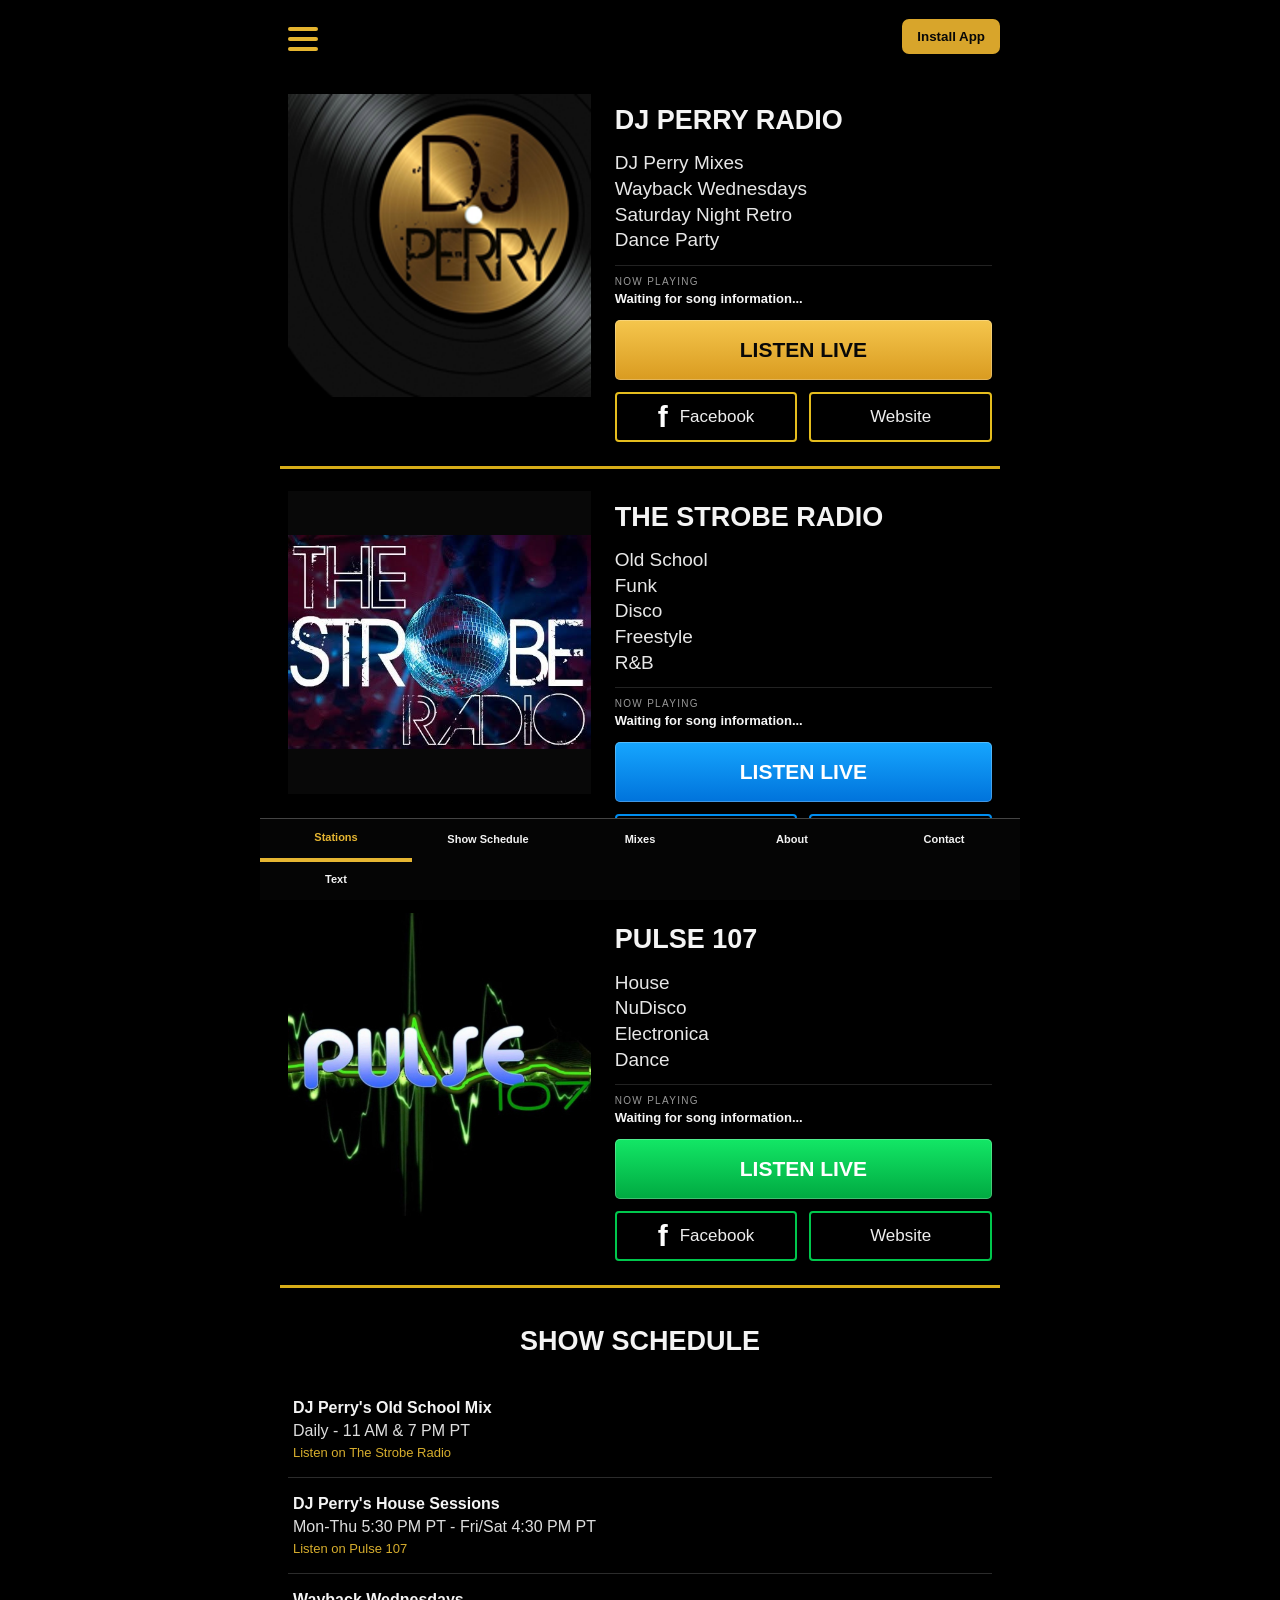
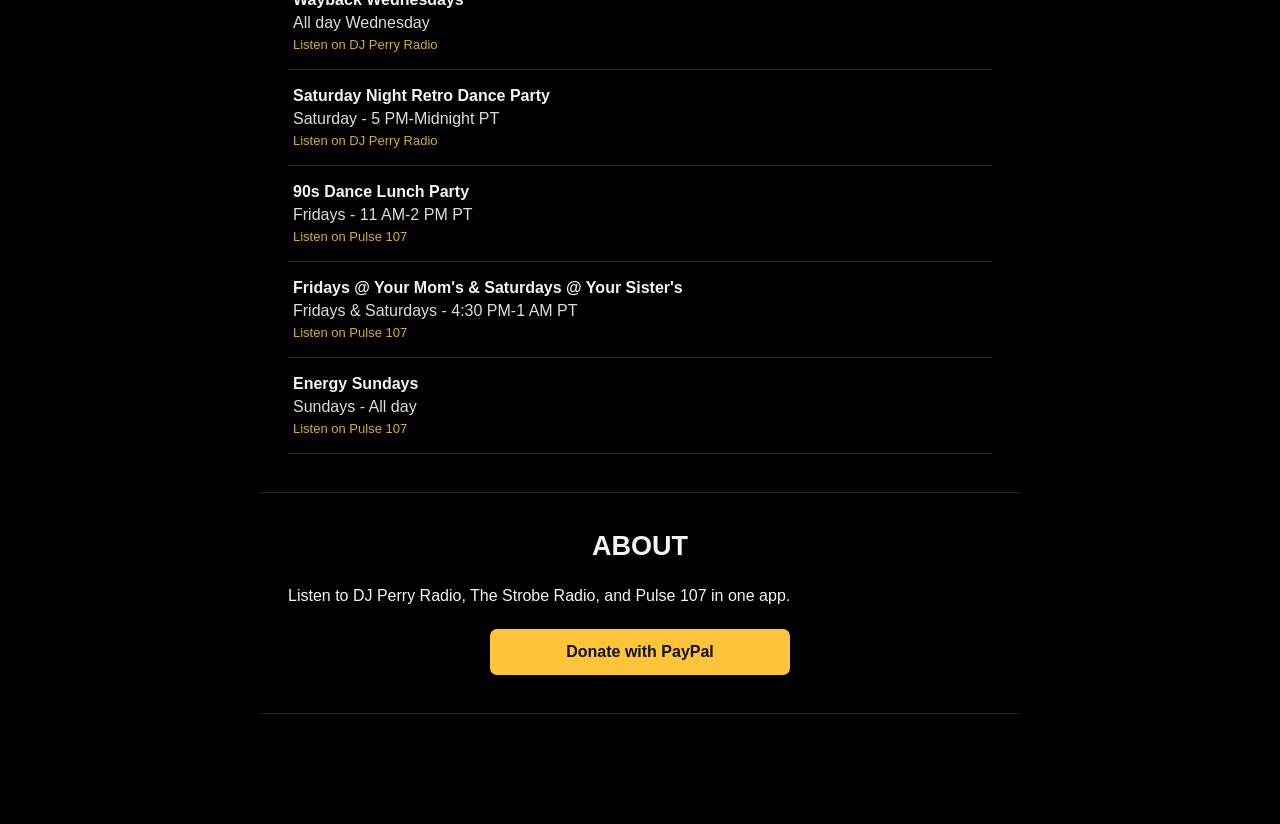
==== commit 1245a2f1: "Add SMS contact link to index.html" ====
--- a/index.html
+++ b/index.html
@@ -390,7 +390,11 @@
       href="mailto:djperry76@hotmail.com?subject=DJ%20Perry%20Radio%20Contact">
       Contact
     </a>
-
+<a
+  href="sms:6239998417?body=Hi%2C%20I%27m%20contacting%20you%20through%20the%20radio%20app."
+  class="contact-button">
+  Text
+</a>
   </nav>
 
 
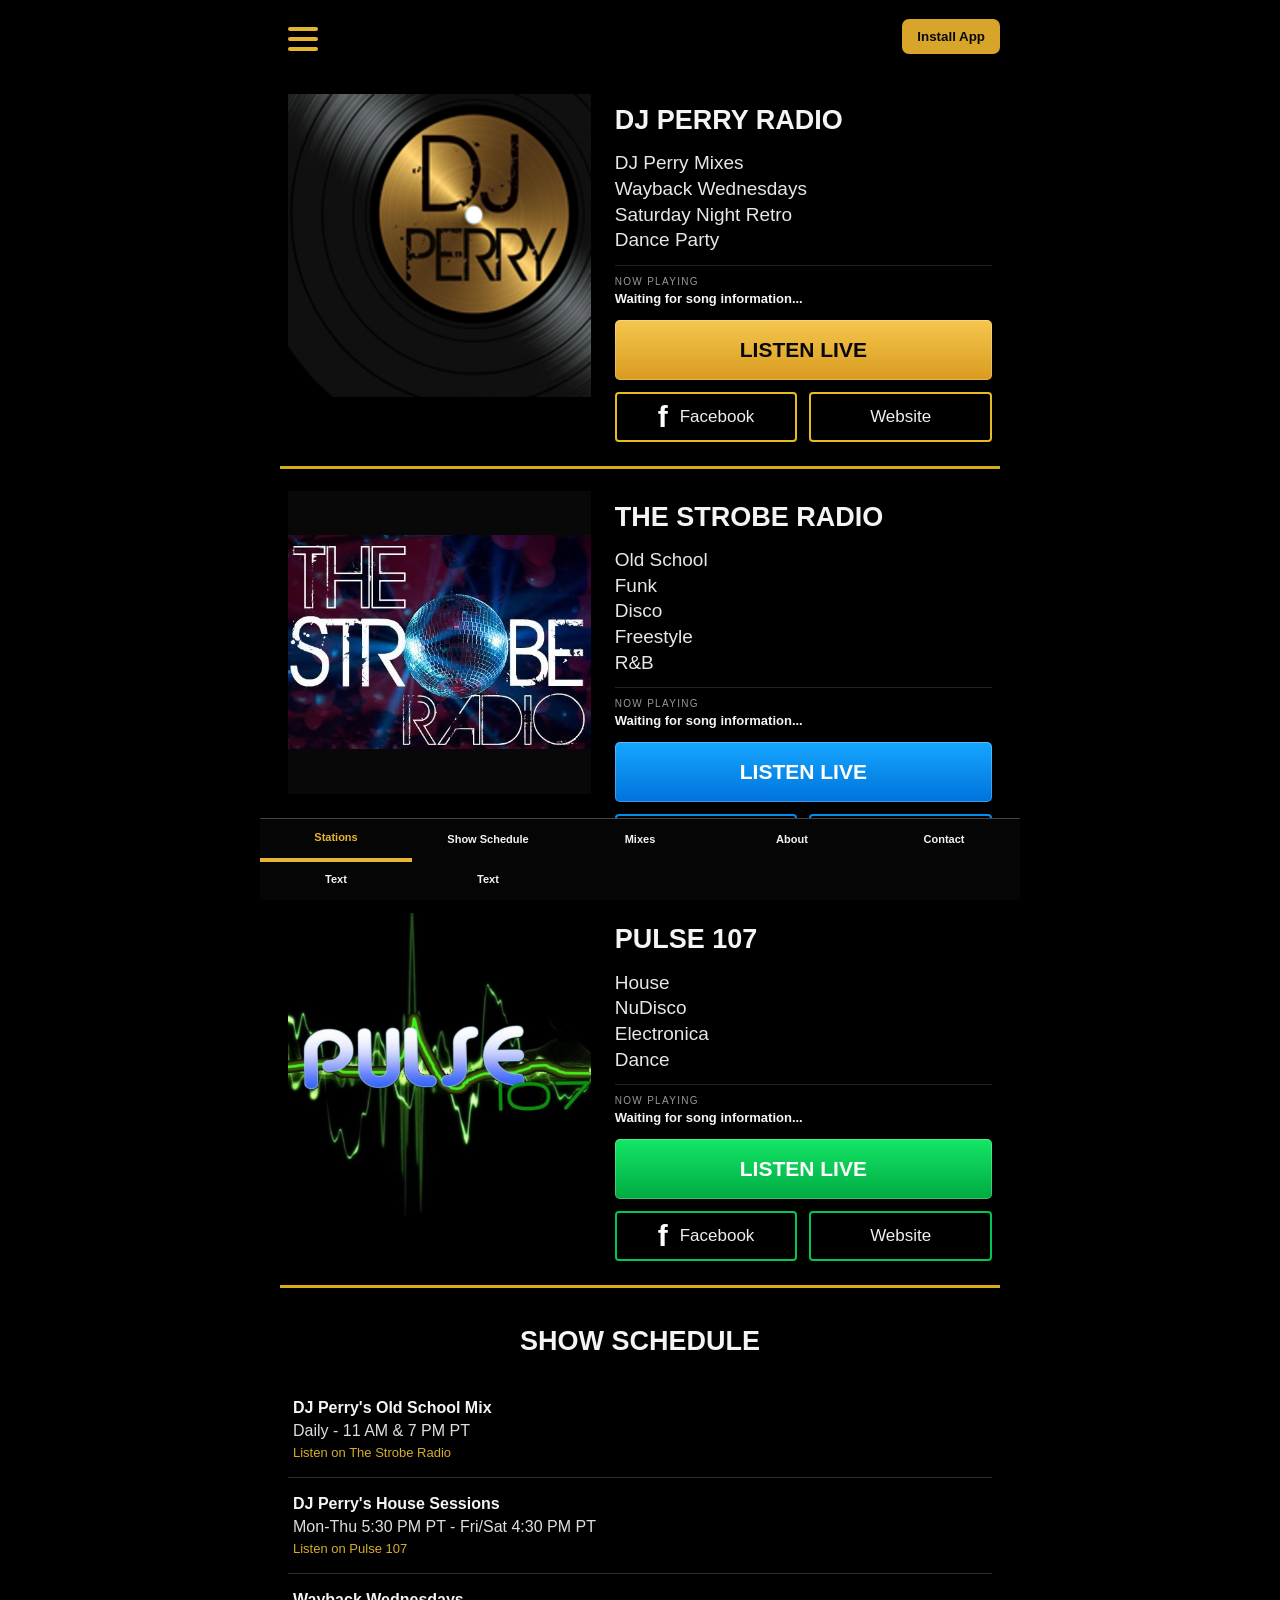
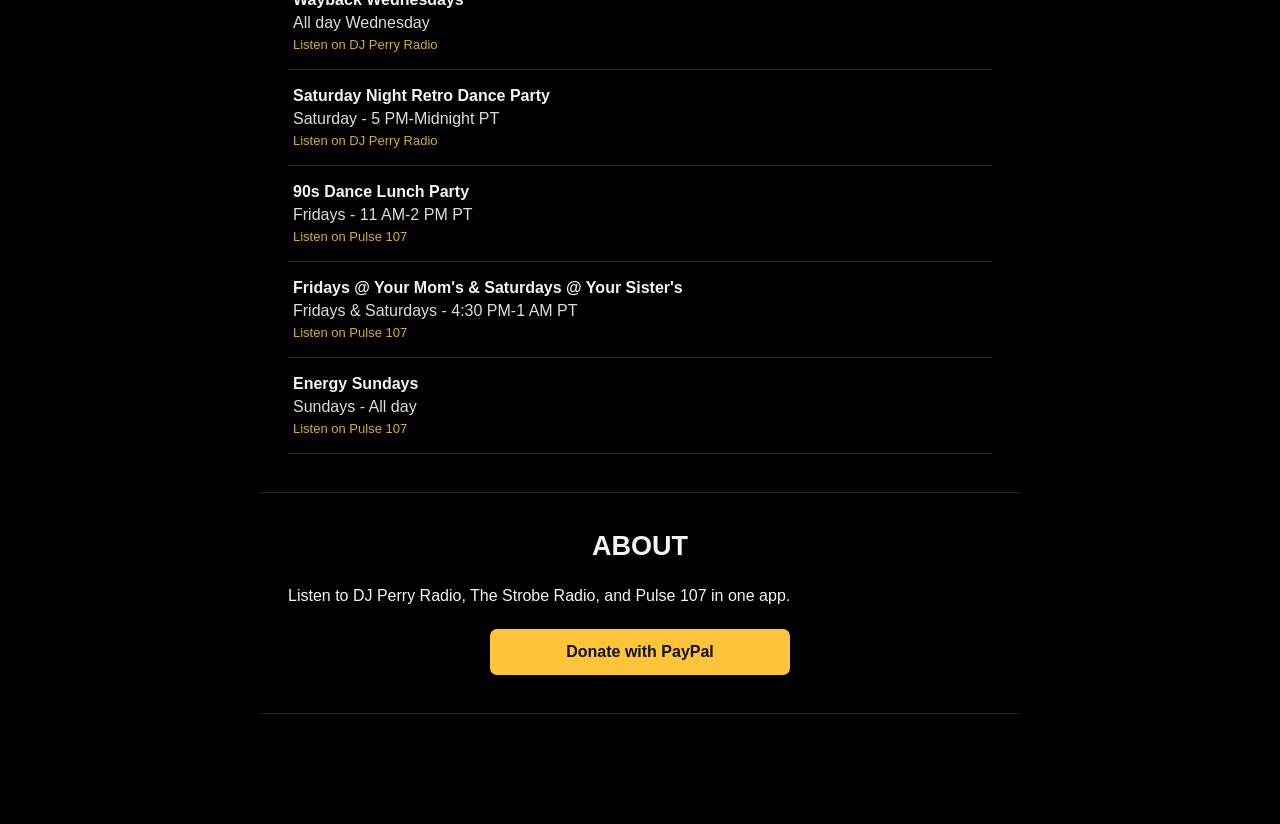
==== commit 8934708b: "Fix duplicate contact button in index.html" ====
--- a/index.html
+++ b/index.html
@@ -394,6 +394,10 @@
   href="sms:6239998417?body=Hi%2C%20I%27m%20contacting%20you%20through%20the%20radio%20app."
   class="contact-button">
   Text
+</a><a
+  href="sms:6239998417?body=Hi%2C%20I%27m%20contacting%20you%20through%20the%20radio%20app."
+  class="contact-button">
+  Text
 </a>
   </nav>
 
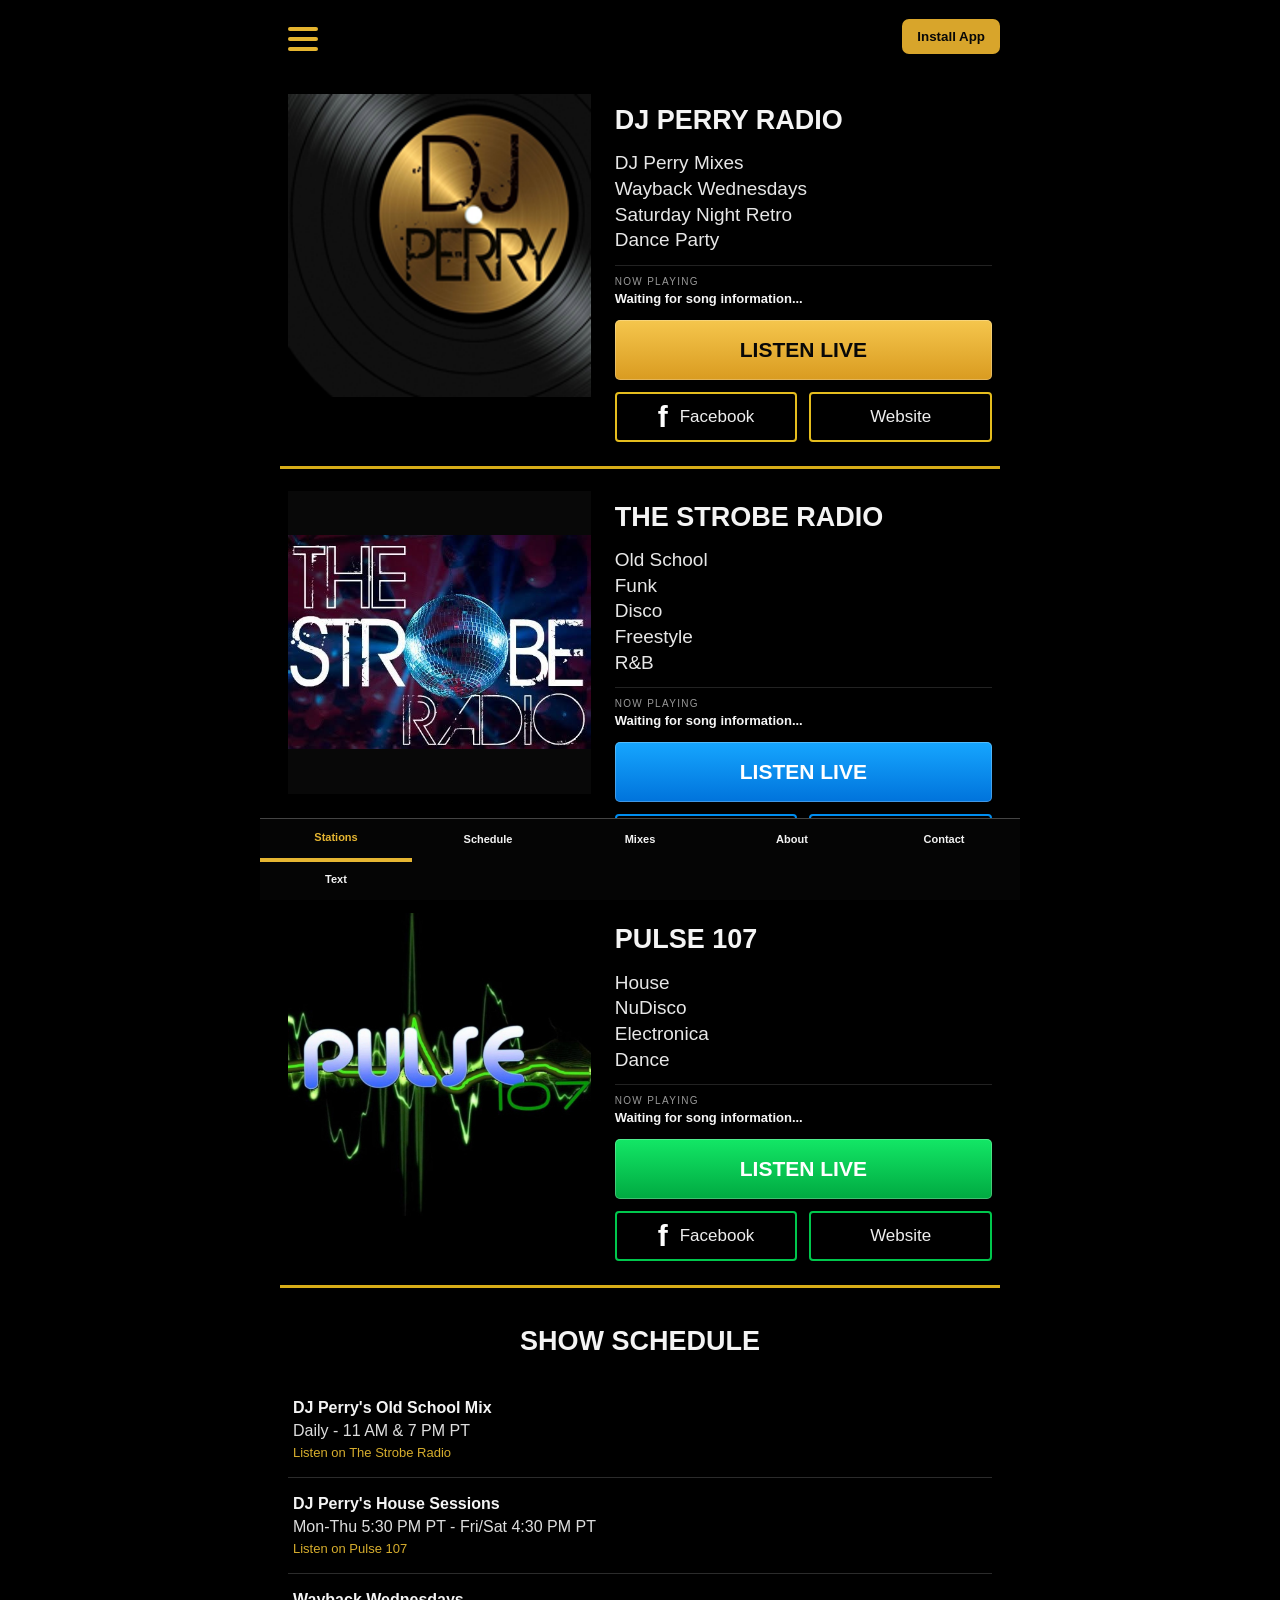
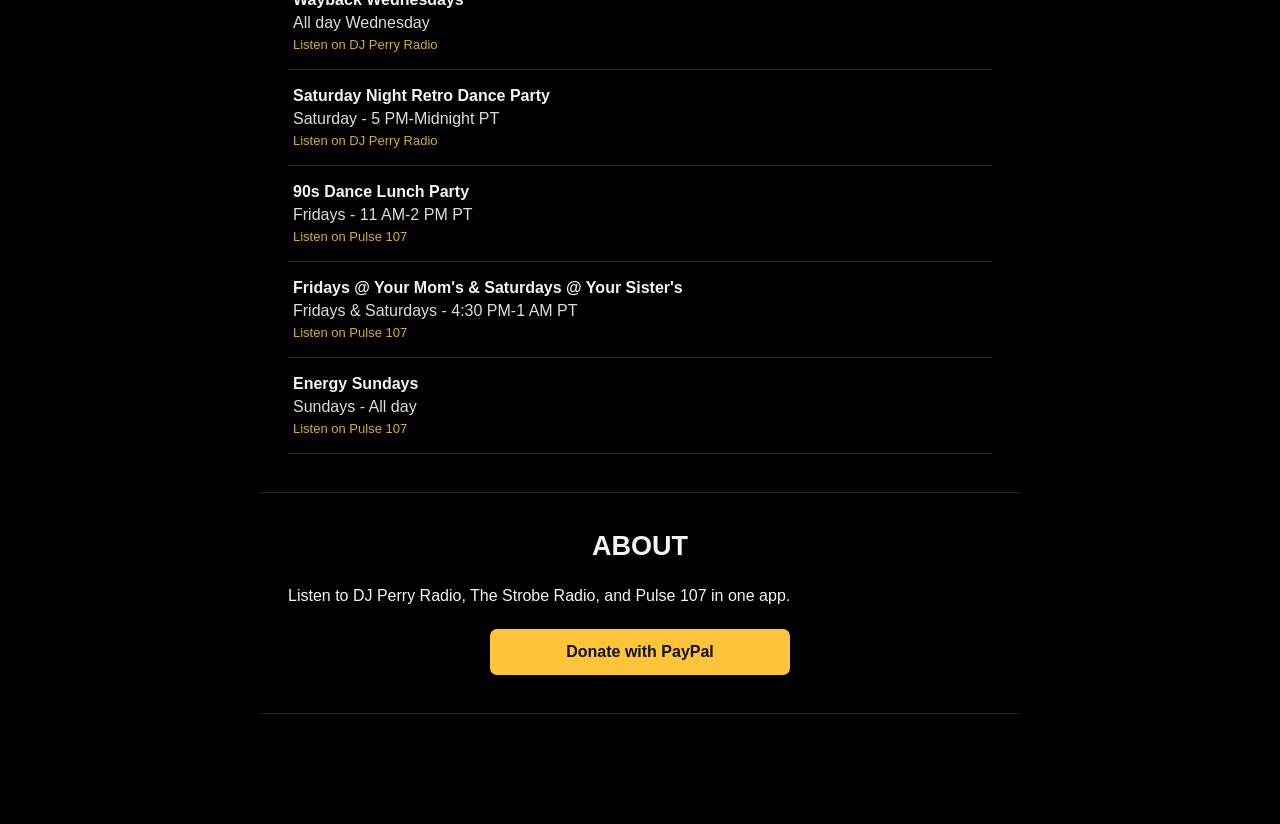
==== commit e305b6c6: "Refactor bottom navigation links in index.html" ====
--- a/index.html
+++ b/index.html
@@ -361,45 +361,34 @@
 
   <!-- BOTTOM NAVIGATION -->
 
-  <nav
-    class="bottom-nav"
-    aria-label="Main navigation">
-
-    <a
-      href="#stations"
-      class="active">
-      Stations
-    </a>
-
-    <a href="#schedule">
-      Show Schedule
-    </a>
-
-    <a
-      href="https://hearthis.at/htlhmdjc/"
-      target="_blank"
-      rel="noopener">
-      Mixes
-    </a>
-
-    <a href="#about">
-      About
-    </a>
-
-    <a
-      href="mailto:djperry76@hotmail.com?subject=DJ%20Perry%20Radio%20Contact">
-      Contact
-    </a>
-<a
-  href="sms:6239998417?body=Hi%2C%20I%27m%20contacting%20you%20through%20the%20radio%20app."
-  class="contact-button">
-  Text
-</a><a
-  href="sms:6239998417?body=Hi%2C%20I%27m%20contacting%20you%20through%20the%20radio%20app."
-  class="contact-button">
-  Text
-</a>
-  </nav>
+  <nav class="bottom-nav" aria-label="Main navigation">
+  <a href="#stations" class="active">Stations</a>
+
+  <a href="#schedule">
+    Schedule
+  </a>
+
+  <a
+    href="https://hearthis.at/htlhmdjc/"
+    target="_blank"
+    rel="noopener">
+    Mixes
+  </a>
+
+  <a href="#about">
+    About
+  </a>
+
+  <a
+    href="mailto:djperry76@hotmail.com?subject=DJ%20Perry%20Radio%20Contact">
+    Contact
+  </a>
+
+  <a
+    href="sms:6239998417?body=Hi%2C%20I%27m%20contacting%20you%20through%20the%20radio%20app.">
+    Text
+  </a>
+</nav>
 
 
   <!-- SIDE MENU -->
@@ -567,7 +556,7 @@
 </div>
 
 
-<script src="app.js?v=12"></script>
+<script src="app.js?v=14"></script>
 <script
   data-goatcounter="https://djperryradio.goatcounter.com/count"
   async
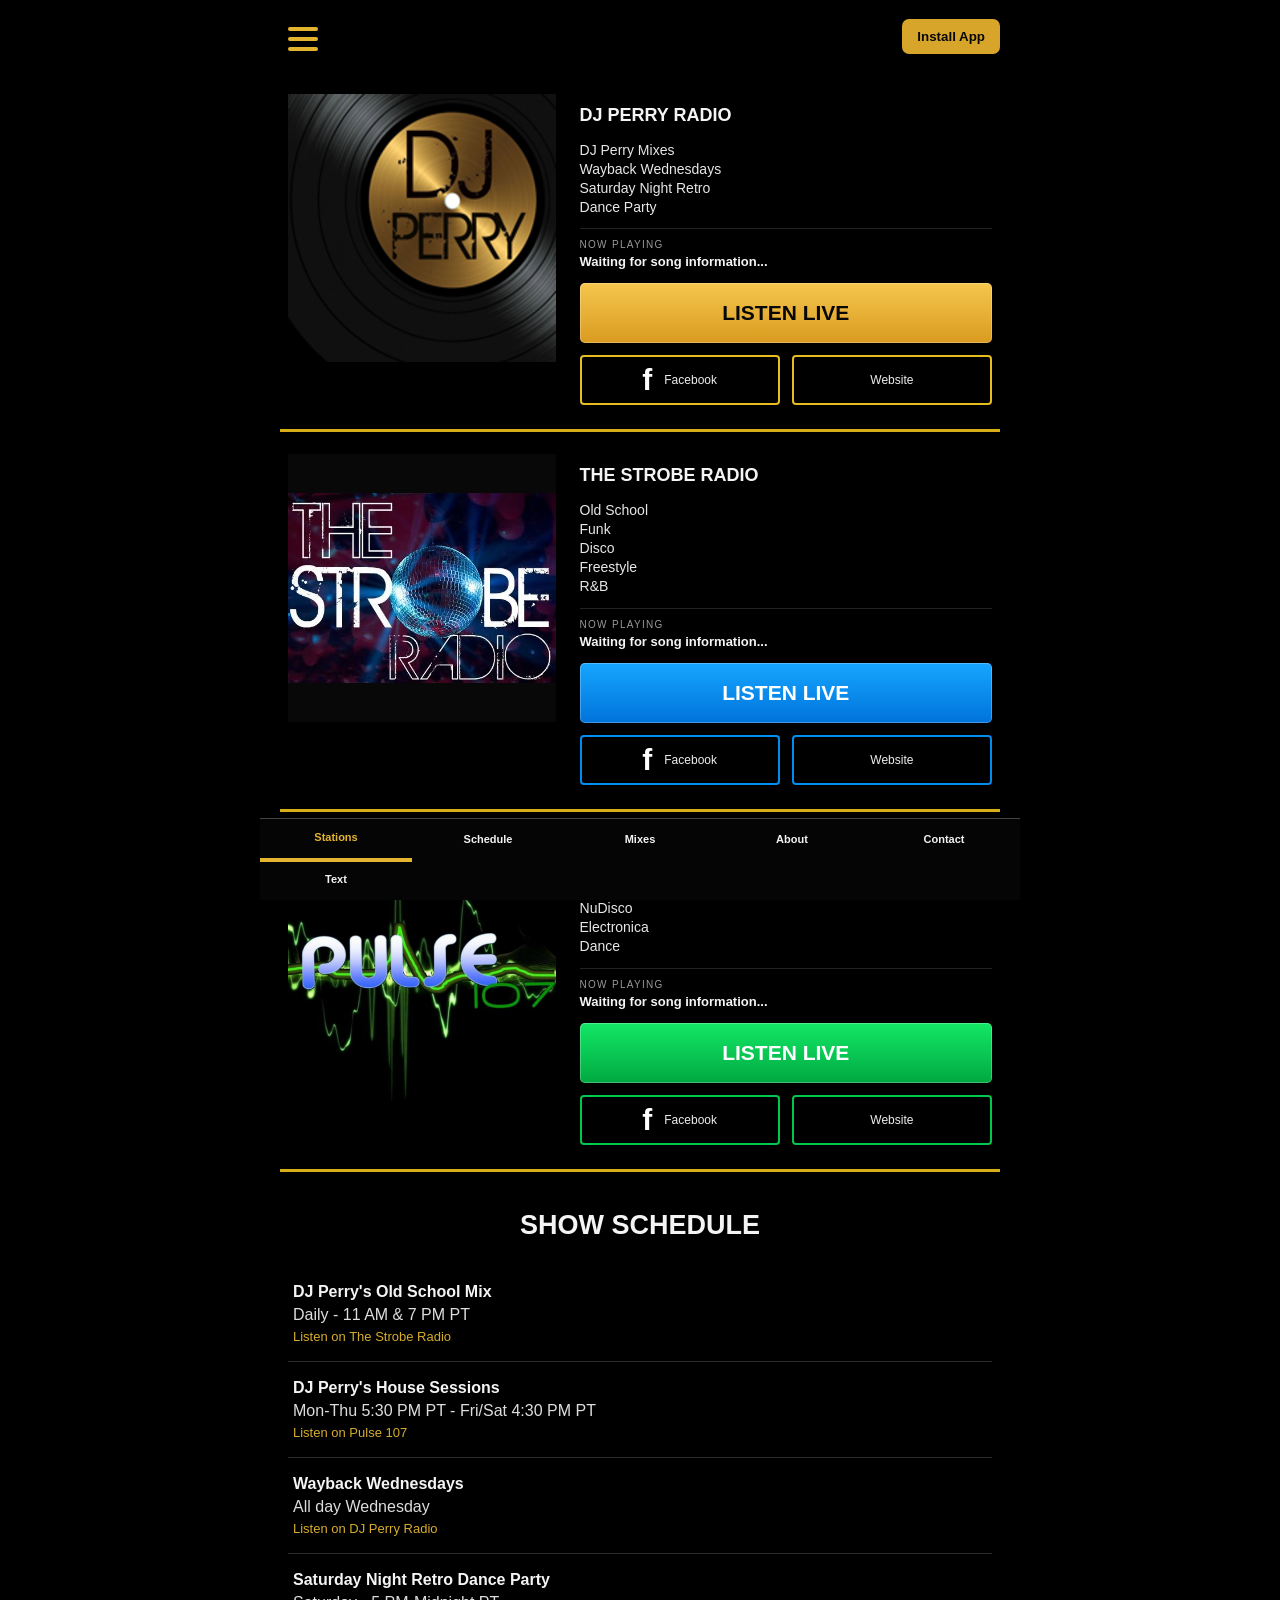
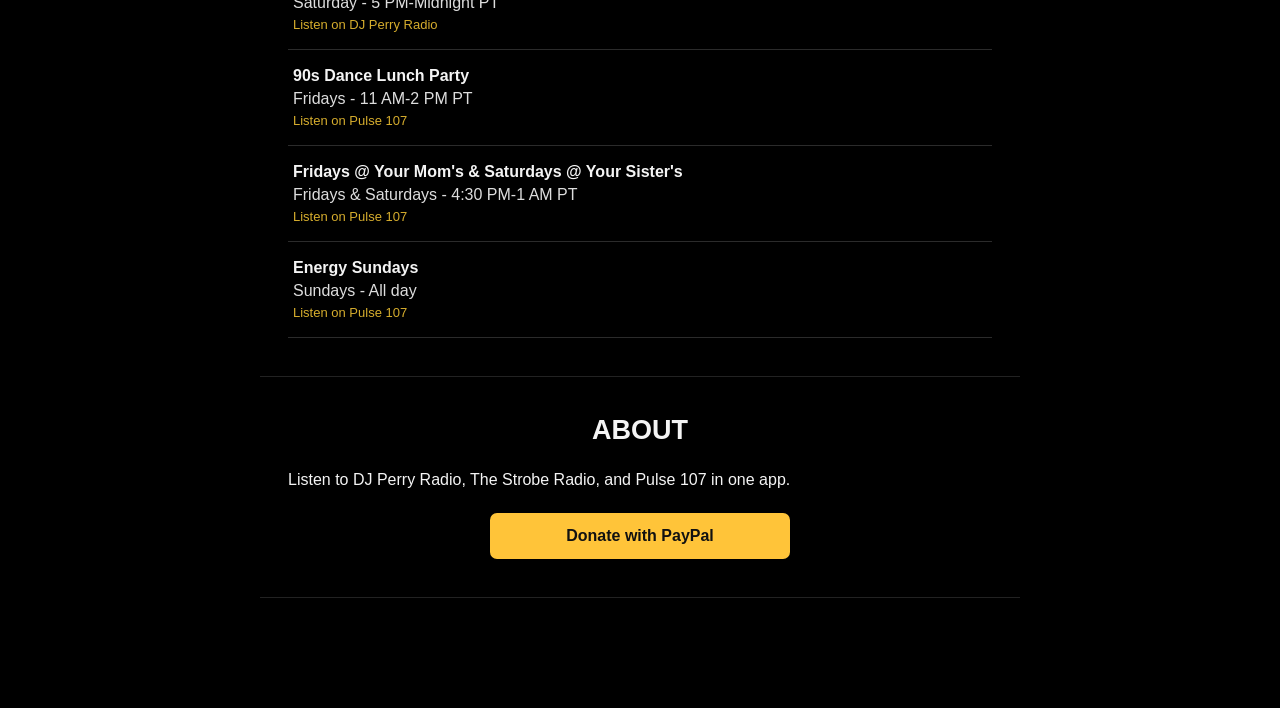
==== commit 2d45128b: "Update stylesheet version in index.html" ====
--- a/index.html
+++ b/index.html
@@ -12,7 +12,7 @@
 
   <link rel="manifest" href="manifest.json">
   <link rel="apple-touch-icon" href="icon-192.png">
-  <link rel="stylesheet" href="style.css?v=12">
+  <link rel="stylesheet" href="style.css?v=13">
 </head>
 
 <body>
--- a/style.css
+++ b/style.css
@@ -672,6 +672,12 @@
 /* SMALL PHONES */
 
 @media(max-width:390px){
+  .bottom-nav a{
+    font-size:10px;
+    padding-left:2px;
+    padding-right:2px;
+  }
+}
 
   .station-card{
     grid-template-columns:
